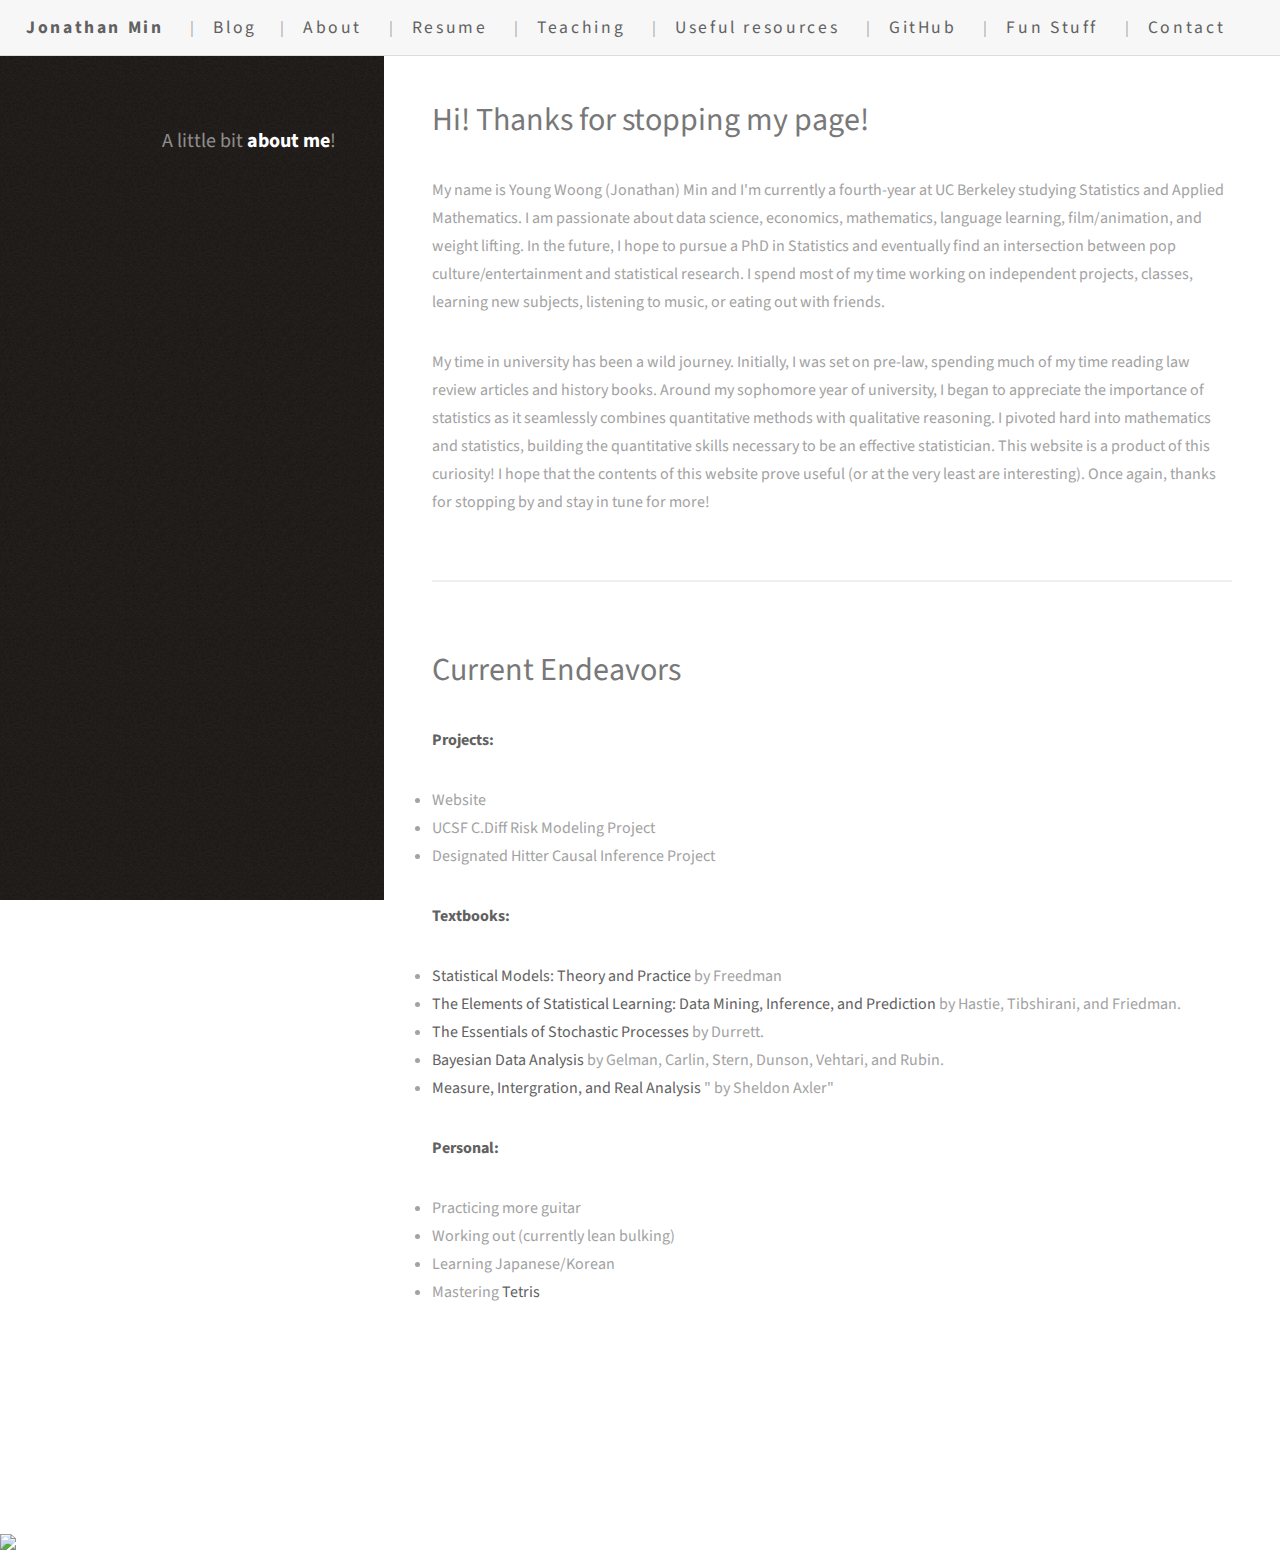
==== about.html @ 9472b194 "Update about.html" ====
<!DOCTYPE HTML>
<!--
	Strata by HTML5 UP
	html5up.net | @ajlkn
	Free for personal and commercial use under the CCA 3.0 license (html5up.net/license)
-->
<html><head>
		<title>About Me</title>
		<meta charset="utf-8">
		<meta name="viewport" content="width=device-width, initial-scale=1, user-scalable=no">
		<link rel="stylesheet" href="assets/css/main.css">
	</head>
	<body class="" data-new-gr-c-s-check-loaded="14.1094.0" data-gr-ext-installed="">

		<!-- Header -->
			<header id="header" style="">
				<div class="inner">
					<a href="https://jmin111301.github.io/" class="image avatar"><img src="images/picture.jpg" alt=""></a>
					<h1>A little bit<strong><a href="https://www.linkedin.com/in/jonathan-min/"> about me</a></strong>!</h1>
				</div>
			</header>

		<!-- Main -->
			<div id="main">

				<!-- One -->
					

				<header id="navigation">
    
        
    

    <nav class="links">
        <ul>
            
                
<li>
                    <a href="https://jmin111301.github.io/">
                        <strong>Jonathan Min</strong>
                    </a>
                </li><li>
                    <a href="/blog.html">Blog</a>
                </li>
            
                
            
                <li>
                    <a href="/about.html">
                        About
                    </a>
                </li>
            
                <li>
                    <a href="assets/Resume.pdf">
                             Resume
                    </a>
                </li>
            
                <li>
                    <a href="/teaching.html">
                        Teaching
                    </a>
                </li>
            
                
            
                <li>
                    <a href="/resources.html">
                        Useful resources
                    </a>
                </li>
            
                <li>
                    <a href="https://github.com/jmin111301">
                        GitHub
                    </a>
                </li>
<li>
                    <a href="/fun.html">
                        Fun Stuff
                    </a>
                </li>
            
                <li>
                    <a href="/contact.html">
                        Contact
                    </a>
                </li>
            
        </ul>
    </nav>
    
</header>
<section id="one">
						<header class="major">
							<h2>Hi! Thanks for stopping my page!
</h2>
						</header>
						

<p>My name is Young Woong (Jonathan) Min and I'm currently a fourth-year at UC Berkeley studying Statistics and Applied Mathematics. I am passionate about data science, economics,
 mathematics, language learning, film/animation, and weight lifting. In the future, I hope to pursue a PhD in Statistics and eventually find an intersection between pop culture/entertainment and statistical research. I spend most of my time working on independent projects, classes, learning new subjects, listening to music, or eating out with friends.</p><p>My time in university has been a wild journey. Initially, I was set on pre-law, spending much of my time reading law review articles and history books. Around my sophomore year of university, I began to appreciate the importance of statistics as it seamlessly combines quantitative methods with qualitative reasoning. I pivoted hard into mathematics and statistics, building the quantitative skills necessary to be an effective statistician. This website is a product of this curiosity! I hope that the contents of this website prove useful (or at the very least are interesting). Once again, thanks for stopping by and stay in tune for more!</p>
						


					</section>


					

				
					

				
				

			<section id="two">
						<header class="major">
							<h2>Current Endeavors
</h2>
						</header>
						

<p><strong>Projects:</strong></p><li>Website</li>
<li>UCSF C.Diff Risk Modeling Project</li>
<li>Designated Hitter Causal Inference Project</li>

<p></p>

<p></p>

						


					<p><strong>Textbooks:</strong>
</p><li><a href="https://www.amazon.com/Statistical-Models-Practice-David-Freedman/dp/0521743850">Statistical Models: Theory and Practice</a> by Freedman</li><li><a href="https://www.amazon.com/Elements-Statistical-Learning-Prediction-Statistics/dp/0387848576/ref=sr_1_1?crid=2HDVPHZSC4AVC&amp;keywords=elements+of+statistical+learning&amp;qid=1651897131&amp;s=books&amp;sprefix=elements+of+statistical+learnin%2Cstripbooks%2C122&amp;sr=1-1">The Elements of Statistical Learning: Data Mining, Inference, and Prediction</a> by Hastie, Tibshirani, and Friedman.</li><li><a href="https://www.amazon.com/Essentials-Stochastic-Processes-Springer-Statistics/dp/331945613X/ref=sr_1_1?crid=3B8TUM14LI7RO&amp;keywords=durrett+stochastic&amp;qid=1652243275&amp;sprefix=durrett+stochastic%2Caps%2C164&amp;sr=8-1">The Essentials of Stochastic Processes</a> by Durrett.</li><li><a href="http://www.stat.columbia.edu/~gelman/book/">Bayesian Data Analysis</a> by Gelman, Carlin, Stern, Dunson, Vehtari, and Rubin.</li><li><a href="https://measure.axler.net/">Measure, Intergration, and Real Analysis</a> " by Sheldon Axler"</li><p></p><p><strong>Personal:</strong>
</p><li>Practicing more guitar</li>
<li>Working out (currently lean bulking)</li>
<li>Learning Japanese/Korean</li><li>Mastering <a href="https://harddrop.com/wiki/Tetris_Wiki">Tetris</a></li><p></p></section></div><footer id="footer">
				<div class="inner">
					<ul class="icons">
						<li><a href="https://github.com/jmin111301" class="icon brands fa-github"><span class="label">Github</span></a></li>
					</ul>
					<ul class="copyright">
						<li>© Jonathan Min</li><li>Design: <a href="http://html5up.net">HTML5 UP</a></li>
					</ul>
				</div>
			</footer>

		<!-- Footer -->
			

		<!-- Scripts -->
			<script src="assets/js/jquery.min.js"></script>
			<script src="assets/js/jquery.poptrox.min.js"></script>
			<script src="assets/js/browser.min.js"></script>
			<script src="assets/js/breakpoints.min.js"></script>
			<script src="assets/js/util.js"></script>
			<script src="assets/js/main.js"></script>


<div class="root_htconlqmdk"></div>
<div class="poptrox-overlay" style="position: fixed; left: 0px; top: 0px; z-index: 1000; width: 100%; height: 100%; text-align: center; cursor: pointer; display: none;"><div style="display:inline-block;height:100%;vertical-align:middle;"></div><div style="position:absolute;left:0;top:0;width:100%;height:100%;background:#2c2c2c;opacity:0.85;filter:alpha(opacity=85);"></div><div class="poptrox-popup" style="display: none; vertical-align: middle; position: relative; z-index: 1; cursor: auto; min-width: 200px; min-height: 100px;"><div class="loader" style="display: none;"></div><div class="pic" style="display: none;"></div><div class="caption" style="display: none;"></div><span class="closer" style="cursor: pointer; display: none;"></span><div class="nav-previous" style="display: none;"></div><div class="nav-next" style="display: none;"></div></div></div><div class="root_htconlqmdk"></div><grammarly-desktop-integration data-grammarly-shadow-root="true"></grammarly-desktop-integration>
<div class="poptrox-overlay" style="position: fixed; left: 0px; top: 0px; z-index: 1000; width: 100%; height: 100%; text-align: center; cursor: pointer; display: none;"><div style="display:inline-block;height:100%;vertical-align:middle;"></div><div style="position:absolute;left:0;top:0;width:100%;height:100%;background:#2c2c2c;opacity:0.85;filter:alpha(opacity=85);"></div><div class="poptrox-popup" style="display: none; vertical-align: middle; position: relative; z-index: 1; cursor: auto; min-width: 200px; min-height: 100px;"><div class="loader" style="display: none;"></div><div class="pic" style="display: none;"></div><div class="caption" style="display: none;"></div><span class="closer" style="cursor: pointer; display: none;"></span><div class="nav-previous" style="display: none;"></div><div class="nav-next" style="display: none;"></div></div></div><div class="root_htconlqmdk"></div>
<div id="dict" class="card-panel grey lighten-4"><div id="dict-inner"></div><img id="toktogi-lock" class="toktogi-icon" src="chrome-extension://domfinmkohodhgghgedfdcmonefafolm/images/unlock.png"></div><div class="poptrox-overlay" style="position: fixed; left: 0px; top: 0px; z-index: 1000; width: 100%; height: 100%; text-align: center; cursor: pointer; display: none;"><div style="display:inline-block;height:100%;vertical-align:middle;"></div><div style="position:absolute;left:0;top:0;width:100%;height:100%;background:#2c2c2c;opacity:0.85;filter:alpha(opacity=85);"></div><div class="poptrox-popup" style="display: none; vertical-align: middle; position: relative; z-index: 1; cursor: auto; min-width: 200px; min-height: 100px;"><div class="loader" style="display: none;"></div><div class="pic" style="display: none;"></div><div class="caption" style="display: none;"></div><span class="closer" style="cursor: pointer; display: none;"></span><div class="nav-previous" style="display: none;"></div><div class="nav-next" style="display: none;"></div></div></div></body><div class="root_htconlqmdk"></div></html>
---- assets/css/main.css ----
@import url("fontawesome-all.min.css");
@import url("https://fonts.googleapis.com/css?family=Source+Sans+Pro:400,400italic");

/*
	Strata by HTML5 UP
	html5up.net | @ajlkn
	Free for personal and commercial use under the CCA 3.0 license (html5up.net/license)
*/

html, body, div, span, applet, object,
iframe, h1, h2, h3, h4, h5, h6, p, blockquote,
pre, a, abbr, acronym, address, big, cite,
code, del, dfn, em, img, ins, kbd, q, s, samp,
small, strike, strong, sub, sup, tt, var, b,
u, i, center, dl, dt, dd, ol, ul, li, fieldset,
form, label, legend, table, caption, tbody,
tfoot, thead, tr, th, td, article, aside,
canvas, details, embed, figure, figcaption,
footer, header, hgroup, menu, nav, output, ruby,
section, summary, time, mark, audio, video {
	margin: 0;
	padding: 0;
	border: 0;
	font-size: 100%;
	font: inherit;
	vertical-align: baseline;}

article, aside, details, figcaption, figure,
footer, header, hgroup, menu, nav, section {
	display: block;}

body {
	line-height: 1;
}

ol, ul {
	list-style: none;
}

blockquote, q {
	quotes: none;
}

	blockquote:before, blockquote:after, q:before, q:after {
		content: '';
		content: none;
	}

table {
	border-collapse: collapse;
	border-spacing: 0;
}

body {
	-webkit-text-size-adjust: none;
}

mark {
	background-color: transparent;
	color: inherit;
}

input::-moz-focus-inner {
	border: 0;
	padding: 0;
}

input, select, textarea {
	-moz-appearance: none;
	-webkit-appearance: none;
	-ms-appearance: none;
	appearance: none;
}
/* Navigation */

	#navigation {
	    display: flex;
	    
	    background-color: #f7f7f7;
	    border-bottom: solid 1px rgba(160,160,160,.3);
	    height: 3.5em;
	    line-height: 3.5em;
	    position: fixed;
	    top: 0;
		left: 0;overflow: hidden;
	    width: 100%;
	    z-index: 10000;
		font-size: 1em;
	justify-content: space-between;}
	#navigation h2 a{
		display: flex;
	    justify-content: space-between;
	    background-color: #777;
	    border-bottom: solid 1px rgba(160,160,160,.3);
	    height: 3.5em;
		margin: 0;
	    line-height: 3.5em;
	    position: relative;
	    top: 0;
	    width: 100%;
	    z-index: 10000;
		font-size: .75em;
		overflow: hidden;
		
	}
	#navigation .links ul li a {
	    border-bottom: 0;
	    font: inherit;
	    font-size: 1.1em;
	    font-weight: 400;
	    letter-spacing: .15em;
		list-style-type: none;
	}

	#navigation ul{
	    margin: 0;
	    
	}

	#navigation ul li:not(:first-child):before {
	    content: " | ";
	}
/* Basic */
	
	html {
		box-sizing: border-box;
	}

	*, *:before, *:after {
		box-sizing: border-box;
	padding-right: 1em;}

	body {
		background: #fff;
	}

		body.is-preload *, body.is-preload *:before, body.is-preload *:after {
			-moz-animation: none !important;
			-webkit-animation: none !important;
			-ms-animation: none !important;
			animation: none !important;
			-moz-transition: none !important;
			-webkit-transition: none !important;
			-ms-transition: none !important;
			transition: none !important;
		}

	body, input, select, textarea {
		color: #a2a2a2;
		font-family: "Source Sans Pro", Helvetica, sans-serif;
		font-size: 16pt;
		font-weight: 400;
		line-height: 1.75em;
	}

	a {
		-moz-transition: color 0.2s ease-in-out, border-color 0.2s ease-in-out;
		-webkit-transition: color 0.2s ease-in-out, border-color 0.2s ease-in-out;
		-ms-transition: color 0.2s ease-in-out, border-color 0.2s ease-in-out;
		transition: color 0.2s ease-in-out, border-color 0.2s ease-in-out;
		border-bottom: 0;
		color: #616161;
		text-decoration: none;
	}

		a:hover {
			border-bottom-color: transparent;
			color: #8ec9ee !important;
			text-decoration: none;
		}

	strong, b {
		color: #616161;
		font-weight: 400;
	font-weight: bold;}

	em, i {
		font-style: italic;
	}

	p {
		margin: 0 0 2em 0;
	}

	h1, h2, h3, h4, h5, h6 {
		color: #787878;
		font-weight: 400;
		line-height: 1em;
		margin: 0 0 1em 0;
	}

		h1 a, h2 a, h3 a, h4 a, h5 a, h6 a {
			color: inherit;
			text-decoration: none;
		}

	h1 {
		font-size: 2em;
		line-height: 1.5em;
	}

	h2 {
		font-size: 1.5em;
		line-height: 1.5em;
	}

	h3 {
		font-size: 1.25em;
		line-height: 1.5em;
	}

	h4 {
		font-size: 1.1em;
		line-height: 1.5em;
	}

	h5 {
		font-size: 0.9em;
		line-height: 1.5em;
	}

	h6 {
		font-size: 0.7em;
		line-height: 1.5em;
	}

	sub {
		font-size: 0.8em;
		position: relative;
		top: 0.5em;
	}

	sup {
		font-size: 0.8em;
		position: relative;
		top: -0.5em;
	}

	hr {
		border: 0;
		border-bottom: solid 2px #efefef;
		margin: 2em 0;
	}

		hr.major {
			margin: 3em 0;
		}

	blockquote {
		border-left: solid 6px #efefef;
		font-style: italic;
		margin: 0 0 2em 0;
		padding: 0.5em 0 0.5em 1.5em;
	}

	code {
		background: #f7f7f7;
		border-radius: 0.35em;
		border: solid 2px #efefef;
		font-family: "Courier New", monospace;
		font-size: 0.9em;
		margin: 0 0.25em;
		padding: 0.25em 0.65em;
	}

	pre {
		-webkit-overflow-scrolling: touch;
		font-family: "Courier New", monospace;
		font-size: 0.9em;
		margin: 0 0 2em 0;
	}

		pre code {
			display: block;
			line-height: 1.75em;
			padding: 1em 1.5em;
			overflow-x: auto;
		}

	.align-left {
		text-align: left;
	}

	.align-center {
		text-align: center;
	}

	.align-right {
		text-align: right;
	}

/* Container */

	.container {
		margin: 0 auto;
		max-width: calc(100% - 4em);
		width: 100%;
	}

		.container.xsmall {
			width: 25%;
		}

		.container.small {
			width: 50%;
		}

		.container.medium {
			width: 75%;
		}

		.container.large {
			width: 125%;
		}

		.container.xlarge {
			width: 150%;
		}

		.container.max {
			width: 100%;
		}

		@media screen and (max-width: 980px) {

			.container {
				width: 100% !important;
				max-width: 100% !important;
			}

		}

		@media screen and (max-width: 480px) {

			.container {
				max-width: calc(100% - 3em);
			}

		}

/* Row */

	.row {
		display: flex;
		flex-wrap: wrap;
		box-sizing: border-box;
		align-items: stretch;
	}

		.row > * {
			box-sizing: border-box;
		}

		.row.gtr-uniform > * > :last-child {
			margin-bottom: 0;
		}

		.row.aln-left {
			justify-content: flex-start;
		}

		.row.aln-center {
			justify-content: center;
		}

		.row.aln-right {
			justify-content: flex-end;
		}

		.row.aln-top {
			align-items: flex-start;
		}

		.row.aln-middle {
			align-items: center;
		}

		.row.aln-bottom {
			align-items: flex-end;
		}

		.row > .imp {
			order: -1;
		}

		.row > .col-1 {
			width: 8.33333%;
		}

		.row > .off-1 {
			margin-left: 8.33333%;
		}

		.row > .col-2 {
			width: 16.66667%;
		}

		.row > .off-2 {
			margin-left: 16.66667%;
		}

		.row > .col-3 {
			width: 25%;
		}

		.row > .off-3 {
			margin-left: 25%;
		}

		.row > .col-4 {
			width: 33.33333%;
		}

		.row > .off-4 {
			margin-left: 33.33333%;
		}

		.row > .col-5 {
			width: 41.66667%;
		}

		.row > .off-5 {
			margin-left: 41.66667%;
		}

		.row > .col-6 {
			width: 50%;
		}

		.row > .off-6 {
			margin-left: 50%;
		}

		.row > .col-7 {
			width: 58.33333%;
		}

		.row > .off-7 {
			margin-left: 58.33333%;
		}

		.row > .col-8 {
			width: 66.66667%;
		}

		.row > .off-8 {
			margin-left: 66.66667%;
		}

		.row > .col-9 {
			width: 75%;
		}

		.row > .off-9 {
			margin-left: 75%;
		}

		.row > .col-10 {
			width: 83.33333%;
		}

		.row > .off-10 {
			margin-left: 83.33333%;
		}

		.row > .col-11 {
			width: 91.66667%;
		}

		.row > .off-11 {
			margin-left: 91.66667%;
		}

		.row > .col-12 {
			width: 100%;
		}

		.row > .off-12 {
			margin-left: 100%;
		}

		.row.gtr-0 {
			margin-top: 0;
			margin-left: 0em;
		}

			.row.gtr-0 > * {
				padding: 0 0 0 0em;
			}

			.row.gtr-0.gtr-uniform {
				margin-top: 0em;
			}

				.row.gtr-0.gtr-uniform > * {
					padding-top: 0em;
				}

		.row.gtr-25 {
			margin-top: 0;
			margin-left: -0.625em;
		}

			.row.gtr-25 > * {
				padding: 0 0 0 0.625em;
			}

			.row.gtr-25.gtr-uniform {
				margin-top: -0.625em;
			}

				.row.gtr-25.gtr-uniform > * {
					padding-top: 0.625em;
				}

		.row.gtr-50 {
			margin-top: 0;
			margin-left: -1.25em;
		}

			.row.gtr-50 > * {
				padding: 0 0 0 1.25em;
			}

			.row.gtr-50.gtr-uniform {
				margin-top: -1.25em;
			}

				.row.gtr-50.gtr-uniform > * {
					padding-top: 1.25em;
				}

		.row {
			margin-top: 0;
			margin-left: -2.5em;
		}

			.row > * {
				padding: 0 0 0 2.5em;
			}

			.row.gtr-uniform {
				margin-top: -2.5em;
			}

				.row.gtr-uniform > * {
					padding-top: 2.5em;
				}

		.row.gtr-150 {
			margin-top: 0;
			margin-left: -3.75em;
		}

			.row.gtr-150 > * {
				padding: 0 0 0 3.75em;
			}

			.row.gtr-150.gtr-uniform {
				margin-top: -3.75em;
			}

				.row.gtr-150.gtr-uniform > * {
					padding-top: 3.75em;
				}

		.row.gtr-200 {
			margin-top: 0;
			margin-left: -5em;
		}

			.row.gtr-200 > * {
				padding: 0 0 0 5em;
			}

			.row.gtr-200.gtr-uniform {
				margin-top: -5em;
			}

				.row.gtr-200.gtr-uniform > * {
					padding-top: 5em;
				}

		@media screen and (max-width: 1800px) {

			.row {
				display: flex;
				flex-wrap: wrap;
				box-sizing: border-box;
				align-items: stretch;
			}

				.row > * {
					box-sizing: border-box;
				}

				.row.gtr-uniform > * > :last-child {
					margin-bottom: 0;
				}

				.row.aln-left {
					justify-content: flex-start;
				}

				.row.aln-center {
					justify-content: center;
				}

				.row.aln-right {
					justify-content: flex-end;
				}

				.row.aln-top {
					align-items: flex-start;
				}

				.row.aln-middle {
					align-items: center;
				}

				.row.aln-bottom {
					align-items: flex-end;
				}

				.row > .imp-xlarge {
					order: -1;
				}

				.row > .col-1-xlarge {
					width: 8.33333%;
				}

				.row > .off-1-xlarge {
					margin-left: 8.33333%;
				}

				.row > .col-2-xlarge {
					width: 16.66667%;
				}

				.row > .off-2-xlarge {
					margin-left: 16.66667%;
				}

				.row > .col-3-xlarge {
					width: 25%;
				}

				.row > .off-3-xlarge {
					margin-left: 25%;
				}

				.row > .col-4-xlarge {
					width: 33.33333%;
				}

				.row > .off-4-xlarge {
					margin-left: 33.33333%;
				}

				.row > .col-5-xlarge {
					width: 41.66667%;
				}

				.row > .off-5-xlarge {
					margin-left: 41.66667%;
				}

				.row > .col-6-xlarge {
					width: 50%;
				}

				.row > .off-6-xlarge {
					margin-left: 50%;
				}

				.row > .col-7-xlarge {
					width: 58.33333%;
				}

				.row > .off-7-xlarge {
					margin-left: 58.33333%;
				}

				.row > .col-8-xlarge {
					width: 66.66667%;
				}

				.row > .off-8-xlarge {
					margin-left: 66.66667%;
				}

				.row > .col-9-xlarge {
					width: 75%;
				}

				.row > .off-9-xlarge {
					margin-left: 75%;
				}

				.row > .col-10-xlarge {
					width: 83.33333%;
				}

				.row > .off-10-xlarge {
					margin-left: 83.33333%;
				}

				.row > .col-11-xlarge {
					width: 91.66667%;
				}

				.row > .off-11-xlarge {
					margin-left: 91.66667%;
				}

				.row > .col-12-xlarge {
					width: 100%;
				}

				.row > .off-12-xlarge {
					margin-left: 100%;
				}

				.row.gtr-0 {
					margin-top: 0;
					margin-left: 0em;
				}

					.row.gtr-0 > * {
						padding: 0 0 0 0em;
					}

					.row.gtr-0.gtr-uniform {
						margin-top: 0em;
					}

						.row.gtr-0.gtr-uniform > * {
							padding-top: 0em;
						}

				.row.gtr-25 {
					margin-top: 0;
					margin-left: -0.625em;
				}

					.row.gtr-25 > * {
						padding: 0 0 0 0.625em;
					}

					.row.gtr-25.gtr-uniform {
						margin-top: -0.625em;
					}

						.row.gtr-25.gtr-uniform > * {
							padding-top: 0.625em;
						}

				.row.gtr-50 {
					margin-top: 0;
					margin-left: -1.25em;
				}

					.row.gtr-50 > * {
						padding: 0 0 0 1.25em;
					}

					.row.gtr-50.gtr-uniform {
						margin-top: -1.25em;
					}

						.row.gtr-50.gtr-uniform > * {
							padding-top: 1.25em;
						}

				.row {
					margin-top: 0;
					margin-left: -2.5em;
				}

					.row > * {
						padding: 0 0 0 2.5em;
					}

					.row.gtr-uniform {
						margin-top: -2.5em;
					}

						.row.gtr-uniform > * {
							padding-top: 2.5em;
						}

				.row.gtr-150 {
					margin-top: 0;
					margin-left: -3.75em;
				}

					.row.gtr-150 > * {
						padding: 0 0 0 3.75em;
					}

					.row.gtr-150.gtr-uniform {
						margin-top: -3.75em;
					}

						.row.gtr-150.gtr-uniform > * {
							padding-top: 3.75em;
						}

				.row.gtr-200 {
					margin-top: 0;
					margin-left: -5em;
				}

					.row.gtr-200 > * {
						padding: 0 0 0 5em;
					}

					.row.gtr-200.gtr-uniform {
						margin-top: -5em;
					}

						.row.gtr-200.gtr-uniform > * {
							padding-top: 5em;
						}

		}

		@media screen and (max-width: 1280px) {

			.row {
				display: flex;
				flex-wrap: wrap;
				box-sizing: border-box;
				align-items: stretch;
			}

				.row > * {
					box-sizing: border-box;
				}

				.row.gtr-uniform > * > :last-child {
					margin-bottom: 0;
				}

				.row.aln-left {
					justify-content: flex-start;
				}

				.row.aln-center {
					justify-content: center;
				}

				.row.aln-right {
					justify-content: flex-end;
				}

				.row.aln-top {
					align-items: flex-start;
				}

				.row.aln-middle {
					align-items: center;
				}

				.row.aln-bottom {
					align-items: flex-end;
				}

				.row > .imp-large {
					order: -1;
				}

				.row > .col-1-large {
					width: 8.33333%;
				}

				.row > .off-1-large {
					margin-left: 8.33333%;
				}

				.row > .col-2-large {
					width: 16.66667%;
				}

				.row > .off-2-large {
					margin-left: 16.66667%;
				}

				.row > .col-3-large {
					width: 25%;
				}

				.row > .off-3-large {
					margin-left: 25%;
				}

				.row > .col-4-large {
					width: 33.33333%;
				}

				.row > .off-4-large {
					margin-left: 33.33333%;
				}

				.row > .col-5-large {
					width: 41.66667%;
				}

				.row > .off-5-large {
					margin-left: 41.66667%;
				}

				.row > .col-6-large {
					width: 50%;
				}

				.row > .off-6-large {
					margin-left: 50%;
				}

				.row > .col-7-large {
					width: 58.33333%;
				}

				.row > .off-7-large {
					margin-left: 58.33333%;
				}

				.row > .col-8-large {
					width: 66.66667%;
				}

				.row > .off-8-large {
					margin-left: 66.66667%;
				}

				.row > .col-9-large {
					width: 75%;
				}

				.row > .off-9-large {
					margin-left: 75%;
				}

				.row > .col-10-large {
					width: 83.33333%;
				}

				.row > .off-10-large {
					margin-left: 83.33333%;
				}

				.row > .col-11-large {
					width: 91.66667%;
				}

				.row > .off-11-large {
					margin-left: 91.66667%;
				}

				.row > .col-12-large {
					width: 100%;
				}

				.row > .off-12-large {
					margin-left: 100%;
				}

				.row.gtr-0 {
					margin-top: 0;
					margin-left: 0em;
				}

					.row.gtr-0 > * {
						padding: 0 0 0 0em;
					}

					.row.gtr-0.gtr-uniform {
						margin-top: 0em;
					}

						.row.gtr-0.gtr-uniform > * {
							padding-top: 0em;
						}

				.row.gtr-25 {
					margin-top: 0;
					margin-left: -0.5em;
				}

					.row.gtr-25 > * {
						padding: 0 0 0 0.5em;
					}

					.row.gtr-25.gtr-uniform {
						margin-top: -0.5em;
					}

						.row.gtr-25.gtr-uniform > * {
							padding-top: 0.5em;
						}

				.row.gtr-50 {
					margin-top: 0;
					margin-left: -1em;
				}

					.row.gtr-50 > * {
						padding: 0 0 0 1em;
					}

					.row.gtr-50.gtr-uniform {
						margin-top: -1em;
					}

						.row.gtr-50.gtr-uniform > * {
							padding-top: 1em;
						}

				.row {
					margin-top: 0;
					margin-left: -2em;
				}

					.row > * {
						padding: 0 0 0 2em;
					}

					.row.gtr-uniform {
						margin-top: -2em;
					}

						.row.gtr-uniform > * {
							padding-top: 2em;
						}

				.row.gtr-150 {
					margin-top: 0;
					margin-left: -3em;
				}

					.row.gtr-150 > * {
						padding: 0 0 0 3em;
					}

					.row.gtr-150.gtr-uniform {
						margin-top: -3em;
					}

						.row.gtr-150.gtr-uniform > * {
							padding-top: 3em;
						}

				.row.gtr-200 {
					margin-top: 0;
					margin-left: -4em;
				}

					.row.gtr-200 > * {
						padding: 0 0 0 4em;
					}

					.row.gtr-200.gtr-uniform {
						margin-top: -4em;
					}

						.row.gtr-200.gtr-uniform > * {
							padding-top: 4em;
						}

		}

		@media screen and (max-width: 980px) {

			.row {
				display: flex;
				flex-wrap: wrap;
				box-sizing: border-box;
				align-items: stretch;
			}

				.row > * {
					box-sizing: border-box;
				}

				.row.gtr-uniform > * > :last-child {
					margin-bottom: 0;
				}

				.row.aln-left {
					justify-content: flex-start;
				}

				.row.aln-center {
					justify-content: center;
				}

				.row.aln-right {
					justify-content: flex-end;
				}

				.row.aln-top {
					align-items: flex-start;
				}

				.row.aln-middle {
					align-items: center;
				}

				.row.aln-bottom {
					align-items: flex-end;
				}

				.row > .imp-medium {
					order: -1;
				}

				.row > .col-1-medium {
					width: 8.33333%;
				}

				.row > .off-1-medium {
					margin-left: 8.33333%;
				}

				.row > .col-2-medium {
					width: 16.66667%;
				}

				.row > .off-2-medium {
					margin-left: 16.66667%;
				}

				.row > .col-3-medium {
					width: 25%;
				}

				.row > .off-3-medium {
					margin-left: 25%;
				}

				.row > .col-4-medium {
					width: 33.33333%;
				}

				.row > .off-4-medium {
					margin-left: 33.33333%;
				}

				.row > .col-5-medium {
					width: 41.66667%;
				}

				.row > .off-5-medium {
					margin-left: 41.66667%;
				}

				.row > .col-6-medium {
					width: 50%;
				}

				.row > .off-6-medium {
					margin-left: 50%;
				}

				.row > .col-7-medium {
					width: 58.33333%;
				}

				.row > .off-7-medium {
					margin-left: 58.33333%;
				}

				.row > .col-8-medium {
					width: 66.66667%;
				}

				.row > .off-8-medium {
					margin-left: 66.66667%;
				}

				.row > .col-9-medium {
					width: 75%;
				}

				.row > .off-9-medium {
					margin-left: 75%;
				}

				.row > .col-10-medium {
					width: 83.33333%;
				}

				.row > .off-10-medium {
					margin-left: 83.33333%;
				}

				.row > .col-11-medium {
					width: 91.66667%;
				}

				.row > .off-11-medium {
					margin-left: 91.66667%;
				}

				.row > .col-12-medium {
					width: 100%;
				}

				.row > .off-12-medium {
					margin-left: 100%;
				}

				.row.gtr-0 {
					margin-top: 0;
					margin-left: 0em;
				}

					.row.gtr-0 > * {
						padding: 0 0 0 0em;
					}

					.row.gtr-0.gtr-uniform {
						margin-top: 0em;
					}

						.row.gtr-0.gtr-uniform > * {
							padding-top: 0em;
						}

				.row.gtr-25 {
					margin-top: 0;
					margin-left: -0.5em;
				}

					.row.gtr-25 > * {
						padding: 0 0 0 0.5em;
					}

					.row.gtr-25.gtr-uniform {
						margin-top: -0.5em;
					}

						.row.gtr-25.gtr-uniform > * {
							padding-top: 0.5em;
						}

				.row.gtr-50 {
					margin-top: 0;
					margin-left: -1em;
				}

					.row.gtr-50 > * {
						padding: 0 0 0 1em;
					}

					.row.gtr-50.gtr-uniform {
						margin-top: -1em;
					}

						.row.gtr-50.gtr-uniform > * {
							padding-top: 1em;
						}

				.row {
					margin-top: 0;
					margin-left: -2em;
				}

					.row > * {
						padding: 0 0 0 2em;
					}

					.row.gtr-uniform {
						margin-top: -2em;
					}

						.row.gtr-uniform > * {
							padding-top: 2em;
						}

				.row.gtr-150 {
					margin-top: 0;
					margin-left: -3em;
				}

					.row.gtr-150 > * {
						padding: 0 0 0 3em;
					}

					.row.gtr-150.gtr-uniform {
						margin-top: -3em;
					}

						.row.gtr-150.gtr-uniform > * {
							padding-top: 3em;
						}

				.row.gtr-200 {
					margin-top: 0;
					margin-left: -4em;
				}

					.row.gtr-200 > * {
						padding: 0 0 0 4em;
					}

					.row.gtr-200.gtr-uniform {
						margin-top: -4em;
					}

						.row.gtr-200.gtr-uniform > * {
							padding-top: 4em;
						}

		}

		@media screen and (max-width: 736px) {

			.row {
				display: flex;
				flex-wrap: wrap;
				box-sizing: border-box;
				align-items: stretch;
			}

				.row > * {
					box-sizing: border-box;
				}

				.row.gtr-uniform > * > :last-child {
					margin-bottom: 0;
				}

				.row.aln-left {
					justify-content: flex-start;
				}

				.row.aln-center {
					justify-content: center;
				}

				.row.aln-right {
					justify-content: flex-end;
				}

				.row.aln-top {
					align-items: flex-start;
				}

				.row.aln-middle {
					align-items: center;
				}

				.row.aln-bottom {
					align-items: flex-end;
				}

				.row > .imp-small {
					order: -1;
				}

				.row > .col-1-small {
					width: 8.33333%;
				}

				.row > .off-1-small {
					margin-left: 8.33333%;
				}

				.row > .col-2-small {
					width: 16.66667%;
				}

				.row > .off-2-small {
					margin-left: 16.66667%;
				}

				.row > .col-3-small {
					width: 25%;
				}

				.row > .off-3-small {
					margin-left: 25%;
				}

				.row > .col-4-small {
					width: 33.33333%;
				}

				.row > .off-4-small {
					margin-left: 33.33333%;
				}

				.row > .col-5-small {
					width: 41.66667%;
				}

				.row > .off-5-small {
					margin-left: 41.66667%;
				}

				.row > .col-6-small {
					width: 50%;
				}

				.row > .off-6-small {
					margin-left: 50%;
				}

				.row > .col-7-small {
					width: 58.33333%;
				}

				.row > .off-7-small {
					margin-left: 58.33333%;
				}

				.row > .col-8-small {
					width: 66.66667%;
				}

				.row > .off-8-small {
					margin-left: 66.66667%;
				}

				.row > .col-9-small {
					width: 75%;
				}

				.row > .off-9-small {
					margin-left: 75%;
				}

				.row > .col-10-small {
					width: 83.33333%;
				}

				.row > .off-10-small {
					margin-left: 83.33333%;
				}

				.row > .col-11-small {
					width: 91.66667%;
				}

				.row > .off-11-small {
					margin-left: 91.66667%;
				}

				.row > .col-12-small {
					width: 100%;
				}

				.row > .off-12-small {
					margin-left: 100%;
				}

				.row.gtr-0 {
					margin-top: 0;
					margin-left: 0em;
				}

					.row.gtr-0 > * {
						padding: 0 0 0 0em;
					}

					.row.gtr-0.gtr-uniform {
						margin-top: 0em;
					}

						.row.gtr-0.gtr-uniform > * {
							padding-top: 0em;
						}

				.row.gtr-25 {
					margin-top: 0;
					margin-left: -0.375em;
				}

					.row.gtr-25 > * {
						padding: 0 0 0 0.375em;
					}

					.row.gtr-25.gtr-uniform {
						margin-top: -0.375em;
					}

						.row.gtr-25.gtr-uniform > * {
							padding-top: 0.375em;
						}

				.row.gtr-50 {
					margin-top: 0;
					margin-left: -0.75em;
				}

					.row.gtr-50 > * {
						padding: 0 0 0 0.75em;
					}

					.row.gtr-50.gtr-uniform {
						margin-top: -0.75em;
					}

						.row.gtr-50.gtr-uniform > * {
							padding-top: 0.75em;
						}

				.row {
					margin-top: 0;
					margin-left: -1.5em;
				}

					.row > * {
						padding: 0 0 0 1.5em;
					}

					.row.gtr-uniform {
						margin-top: -1.5em;
					}

						.row.gtr-uniform > * {
							padding-top: 1.5em;
						}

				.row.gtr-150 {
					margin-top: 0;
					margin-left: -2.25em;
				}

					.row.gtr-150 > * {
						padding: 0 0 0 2.25em;
					}

					.row.gtr-150.gtr-uniform {
						margin-top: -2.25em;
					}

						.row.gtr-150.gtr-uniform > * {
							padding-top: 2.25em;
						}

				.row.gtr-200 {
					margin-top: 0;
					margin-left: -3em;
				}

					.row.gtr-200 > * {
						padding: 0 0 0 3em;
					}

					.row.gtr-200.gtr-uniform {
						margin-top: -3em;
					}

						.row.gtr-200.gtr-uniform > * {
							padding-top: 3em;
						}

		}

		@media screen and (max-width: 480px) {

			.row {
				display: flex;
				flex-wrap: wrap;
				box-sizing: border-box;
				align-items: stretch;
			}

				.row > * {
					box-sizing: border-box;
				}

				.row.gtr-uniform > * > :last-child {
					margin-bottom: 0;
				}

				.row.aln-left {
					justify-content: flex-start;
				}

				.row.aln-center {
					justify-content: center;
				}

				.row.aln-right {
					justify-content: flex-end;
				}

				.row.aln-top {
					align-items: flex-start;
				}

				.row.aln-middle {
					align-items: center;
				}

				.row.aln-bottom {
					align-items: flex-end;
				}

				.row > .imp-xsmall {
					order: -1;
				}

				.row > .col-1-xsmall {
					width: 8.33333%;
				}

				.row > .off-1-xsmall {
					margin-left: 8.33333%;
				}

				.row > .col-2-xsmall {
					width: 16.66667%;
				}

				.row > .off-2-xsmall {
					margin-left: 16.66667%;
				}

				.row > .col-3-xsmall {
					width: 25%;
				}

				.row > .off-3-xsmall {
					margin-left: 25%;
				}

				.row > .col-4-xsmall {
					width: 33.33333%;
				}

				.row > .off-4-xsmall {
					margin-left: 33.33333%;
				}

				.row > .col-5-xsmall {
					width: 41.66667%;
				}

				.row > .off-5-xsmall {
					margin-left: 41.66667%;
				}

				.row > .col-6-xsmall {
					width: 50%;
				}

				.row > .off-6-xsmall {
					margin-left: 50%;
				}

				.row > .col-7-xsmall {
					width: 58.33333%;
				}

				.row > .off-7-xsmall {
					margin-left: 58.33333%;
				}

				.row > .col-8-xsmall {
					width: 66.66667%;
				}

				.row > .off-8-xsmall {
					margin-left: 66.66667%;
				}

				.row > .col-9-xsmall {
					width: 75%;
				}

				.row > .off-9-xsmall {
					margin-left: 75%;
				}

				.row > .col-10-xsmall {
					width: 83.33333%;
				}

				.row > .off-10-xsmall {
					margin-left: 83.33333%;
				}

				.row > .col-11-xsmall {
					width: 91.66667%;
				}

				.row > .off-11-xsmall {
					margin-left: 91.66667%;
				}

				.row > .col-12-xsmall {
					width: 100%;
				}

				.row > .off-12-xsmall {
					margin-left: 100%;
				}

				.row.gtr-0 {
					margin-top: 0;
					margin-left: 0em;
				}

					.row.gtr-0 > * {
						padding: 0 0 0 0em;
					}

					.row.gtr-0.gtr-uniform {
						margin-top: 0em;
					}

						.row.gtr-0.gtr-uniform > * {
							padding-top: 0em;
						}

				.row.gtr-25 {
					margin-top: 0;
					margin-left: -0.375em;
				}

					.row.gtr-25 > * {
						padding: 0 0 0 0.375em;
					}

					.row.gtr-25.gtr-uniform {
						margin-top: -0.375em;
					}

						.row.gtr-25.gtr-uniform > * {
							padding-top: 0.375em;
						}

				.row.gtr-50 {
					margin-top: 0;
					margin-left: -0.75em;
				}

					.row.gtr-50 > * {
						padding: 0 0 0 0.75em;
					}

					.row.gtr-50.gtr-uniform {
						margin-top: -0.75em;
					}

						.row.gtr-50.gtr-uniform > * {
							padding-top: 0.75em;
						}

				.row {
					margin-top: 0;
					margin-left: -1.5em;
				}

					.row > * {
						padding: 0 0 0 1.5em;
					}

					.row.gtr-uniform {
						margin-top: -1.5em;
					}

						.row.gtr-uniform > * {
							padding-top: 1.5em;
						}

				.row.gtr-150 {
					margin-top: 0;
					margin-left: -2.25em;
				}

					.row.gtr-150 > * {
						padding: 0 0 0 2.25em;
					}

					.row.gtr-150.gtr-uniform {
						margin-top: -2.25em;
					}

						.row.gtr-150.gtr-uniform > * {
							padding-top: 2.25em;
						}

				.row.gtr-200 {
					margin-top: 0;
					margin-left: -3em;
				}

					.row.gtr-200 > * {
						padding: 0 0 0 3em;
					}

					.row.gtr-200.gtr-uniform {
						margin-top: -3em;
					}

						.row.gtr-200.gtr-uniform > * {
							padding-top: 3em;
						}

		}

/* Section/Article */

	section.special, article.special {
		text-align: center;
	}

	header p {
		color: #b2b2b2;
		position: relative;
		margin: 0 0 1.5em 0;
	}

	header h2 + p {
		font-size: 1.25em;
		margin-top: -1em;
		line-height: 1.5em;
	}

	header h3 + p {
		font-size: 1.1em;
		margin-top: -0.8em;
		line-height: 1.5em;
	}

	header h4 + p,
	header h5 + p,
	header h6 + p {
		font-size: 0.9em;
		margin-top: -0.6em;
		line-height: 1.5em;
	}

	header.major h2 {
		font-size: 2em;
	}

/* Form */

	form {
		margin: 0 0 2em 0;
	}

	label {
		color: #787878;
		display: block;
		font-size: 0.9em;
		font-weight: 400;
		margin: 0 0 1em 0;
	}

	input[type="text"],
	input[type="password"],
	input[type="email"],
	select,
	textarea {
		-moz-appearance: none;
		-webkit-appearance: none;
		-ms-appearance: none;
		appearance: none;
		background: #f7f7f7;
		border-radius: 0.35em;
		border: solid 2px transparent;
		color: inherit;
		display: block;
		outline: 0;
		padding: 0 0.75em;
		text-decoration: none;
		width: 100%;
	}

		input[type="text"]:invalid,
		input[type="password"]:invalid,
		input[type="email"]:invalid,
		select:invalid,
		textarea:invalid {
			box-shadow: none;
		}

		input[type="text"]:focus,
		input[type="password"]:focus,
		input[type="email"]:focus,
		select:focus,
		textarea:focus {
			border-color: #49bf9d;
		}

	select {
		background-image: url("data:image/svg+xml;charset=utf8,%3Csvg xmlns='http://www.w3.org/2000/svg' width='40' height='40' preserveAspectRatio='none' viewBox='0 0 40 40'%3E%3Cpath d='M9.4,12.3l10.4,10.4l10.4-10.4c0.2-0.2,0.5-0.4,0.9-0.4c0.3,0,0.6,0.1,0.9,0.4l3.3,3.3c0.2,0.2,0.4,0.5,0.4,0.9 c0,0.4-0.1,0.6-0.4,0.9L20.7,31.9c-0.2,0.2-0.5,0.4-0.9,0.4c-0.3,0-0.6-0.1-0.9-0.4L4.3,17.3c-0.2-0.2-0.4-0.5-0.4-0.9 c0-0.4,0.1-0.6,0.4-0.9l3.3-3.3c0.2-0.2,0.5-0.4,0.9-0.4S9.1,12.1,9.4,12.3z' fill='%23dfdfdf' /%3E%3C/svg%3E");
		background-size: 1.25rem;
		background-repeat: no-repeat;
		background-position: calc(100% - 1rem) center;
		height: 2.75em;
		padding-right: 2.75em;
		text-overflow: ellipsis;
	}

		select option {
			color: #787878;
			background: #fff;
		}

		select:focus::-ms-value {
			background-color: transparent;
		}

		select::-ms-expand {
			display: none;
		}

	input[type="text"],
	input[type="password"],
	input[type="email"],
	select {
		height: 2.75em;
	}

	textarea {
		padding: 0.75em;
	}

	input[type="checkbox"],
	input[type="radio"] {
		-moz-appearance: none;
		-webkit-appearance: none;
		-ms-appearance: none;
		appearance: none;
		display: block;
		float: left;
		margin-right: -2em;
		opacity: 0;
		width: 1em;
		z-index: -1;
	}

		input[type="checkbox"] + label,
		input[type="radio"] + label {
			text-decoration: none;
			color: #a2a2a2;
			cursor: pointer;
			display: inline-block;
			font-size: 1em;
			font-weight: 400;
			padding-left: 2.4em;
			padding-right: 0.75em;
			position: relative;
		}

			input[type="checkbox"] + label:before,
			input[type="radio"] + label:before {
				-moz-osx-font-smoothing: grayscale;
				-webkit-font-smoothing: antialiased;
				display: inline-block;
				font-style: normal;
				font-variant: normal;
				text-rendering: auto;
				line-height: 1;
				text-transform: none !important;
				font-family: 'Font Awesome 5 Free';
				font-weight: 900;
			}

			input[type="checkbox"] + label:before,
			input[type="radio"] + label:before {
				background: #f7f7f7;
				border-radius: 0.35em;
				border: solid 2px transparent;
				content: '';
				display: inline-block;
				font-size: 0.8em;
				height: 2.0625em;
				left: 0;
				line-height: 1.85625em;
				position: absolute;
				text-align: center;
				top: 0;
				width: 2.0625em;
			}

		input[type="checkbox"]:checked + label:before,
		input[type="radio"]:checked + label:before {
			background: #787878;
			border-color: #787878;
			color: #fff;
			content: '\f00c';
		}

		input[type="checkbox"]:focus + label:before,
		input[type="radio"]:focus + label:before {
			border-color: #49bf9d;
		}

	input[type="checkbox"] + label:before {
		border-radius: 0.35em;
	}

	input[type="radio"] + label:before {
		border-radius: 100%;
	}

	::-webkit-input-placeholder {
		color: #b2b2b2 !important;
		opacity: 1.0;
	}

	:-moz-placeholder {
		color: #b2b2b2 !important;
		opacity: 1.0;
	}

	::-moz-placeholder {
		color: #b2b2b2 !important;
		opacity: 1.0;
	}

	:-ms-input-placeholder {
		color: #b2b2b2 !important;
		opacity: 1.0;
	}

/* Box */

	.box {
		border-radius: 0.35em;
		border: solid 2px #efefef;
		margin-bottom: 2em;
		padding: 1.5em;
	}

		.box > :last-child,
		.box > :last-child > :last-child,
		.box > :last-child > :last-child > :last-child {
			margin-bottom: 0;
		}

		.box.alt {
			border: 0;
			border-radius: 0;
			padding: 0;
		}

/* Icon */

	.icon {
		text-decoration: none;
		border-bottom: none;
		position: relative;
	}

		.icon:before {
			-moz-osx-font-smoothing: grayscale;
			-webkit-font-smoothing: antialiased;
			display: inline-block;
			font-style: normal;
			font-variant: normal;
			text-rendering: auto;
			line-height: 1;
			text-transform: none !important;
			font-family: 'Font Awesome 5 Free';
			font-weight: 400;
		}

		.icon > .label {
			display: none;
		}

		.icon:before {
			line-height: inherit;
		}

		.icon.solid:before {
			font-weight: 900;
		}

		.icon.brands:before {
			font-family: 'Font Awesome 5 Brands';
		}

/* Image */

	.image {
		border-radius: 0.35em;
		border: 0;
		display: inline-block;
		position: relative;
	}

		.image:before {
			-moz-transition: opacity 0.2s ease-in-out;
			-webkit-transition: opacity 0.2s ease-in-out;
			-ms-transition: opacity 0.2s ease-in-out;
			transition: opacity 0.2s ease-in-out;
			background: url("images/overlay.png");
			border-radius: 0.35em;
			content: '';
			display: block;
			height: 100%;
			left: 0;
			opacity: 0.5;
			position: absolute;
			top: 0;
			width: 100%;
		}

		.image.thumb {
			text-align: center;
		}

			.image.thumb:after {
				-moz-transition: opacity 0.2s ease-in-out;
				-webkit-transition: opacity 0.2s ease-in-out;
				-ms-transition: opacity 0.2s ease-in-out;
				transition: opacity 0.2s ease-in-out;
				border-radius: 0.35em;
				border: solid 3px rgba(255, 255, 255, 0.5);
				color: #fff;
				content: 'View';
				display: inline-block;
				font-size: 0.8em;
				font-weight: 400;
				left: 50%;
				line-height: 2.25em;
				margin: -1.25em 0 0 -3em;
				opacity: 0;
				padding: 0 1.5em;
				position: absolute;
				text-align: center;
				text-decoration: none;
				top: 50%;
				white-space: nowrap;
			}

			.image.thumb:hover:after {
				opacity: 1.0;
			}

			.image.thumb:hover:before {
				background: url("images/overlay.png"), url("images/overlay.png");
				opacity: 1.0;
			}

		.image img {
			border-radius: 0.35em;
			display: block;
		}

		.image.left {
			float: left;
			margin: 0 1.5em 1em 0;
			top: 0.25em;
		}

		.image.right {
			float: right;
			margin: 0 0 1em 1.5em;
			top: 0.25em;
		}

		.image.left, .image.right {
			max-width: 40%;
		}

			.image.left img, .image.right img {
				width: 100%;
			}

		.image.fit {
			display: block;
			margin: 0 0 2em 0;
			width: 100%;
		}

			.image.fit img {
				width: 100%;
			}

		.image.avatar {
			border-radius: 100%;
		}

			.image.avatar:before {
				display: none;
			}

			.image.avatar img {
				border-radius: 100%;
				width: 100%;
			}

/* List */

	ol {
		list-style: decimal;
		margin: 0 0 2em 0;
		padding-left: 1.25em;
	}

		ol li {
			padding-left: 0.25em;
		}
	#navigation ul li{
		display: inline;
		padding: 10px;
	}
	ul {
		
		margin: 0 0 2em 0;
		padding-left: 1em;
	list-style-type: none;}

		ul li {
			padding-left: 0.5em;
		}

		ul.alt {
			list-style: none;
			padding-left: 0;
		}

			ul.alt li {
				border-top: solid 2px #efefef;
				padding: 0.5em 0;
			}

				ul.alt li:first-child {
					border-top: 0;
					padding-top: 0;
				}

	dl {
		margin: 0 0 2em 0;
	}

/* Icons */

	ul.icons {
		cursor: default;
		list-style: none;
		padding-left: 0;
	}

		ul.icons li {
			display: inline-block;
			padding: 0 1em 0 0;
		}

			ul.icons li:last-child {
				padding-right: 0;
			}

			ul.icons li .icon:before {
				font-size: 1.5em;
			}

/* Labeled Icons */

	ul.labeled-icons {
		list-style: none;
		padding: 0;
	}

		ul.labeled-icons li {
			line-height: 1.75em;
			margin: 1.5em 0 0 0;
			padding-left: 2.25em;
			position: relative;
		}

			ul.labeled-icons li:first-child {
				margin-top: 0;
			}

			ul.labeled-icons li a {
				color: inherit;
			}

			ul.labeled-icons li h3 {
				color: #b2b2b2;
				left: 0;
				position: absolute;
				text-align: center;
				top: 0;
				width: 1em;
			}

/* Actions */

	ul.actions {
		display: -moz-flex;
		display: -webkit-flex;
		display: -ms-flex;
		display: flex;
		cursor: default;
		list-style: none;
		margin-left: -1em;
		padding-left: 0;
	}

		ul.actions li {
			padding: 0 0 0 1em;
			vertical-align: middle;
		}

		ul.actions.special {
			-moz-justify-content: center;
			-webkit-justify-content: center;
			-ms-justify-content: center;
			justify-content: center;
			width: 100%;
			margin-left: 0;
		}

			ul.actions.special li:first-child {
				padding-left: 0;
			}

		ul.actions.stacked {
			-moz-flex-direction: column;
			-webkit-flex-direction: column;
			-ms-flex-direction: column;
			flex-direction: column;
			margin-left: 0;
		}

			ul.actions.stacked li {
				padding: 1.3em 0 0 0;
			}

				ul.actions.stacked li:first-child {
					padding-top: 0;
				}

		ul.actions.fit {
			width: calc(100% + 1em);
		}

			ul.actions.fit li {
				-moz-flex-grow: 1;
				-webkit-flex-grow: 1;
				-ms-flex-grow: 1;
				flex-grow: 1;
				-moz-flex-shrink: 1;
				-webkit-flex-shrink: 1;
				-ms-flex-shrink: 1;
				flex-shrink: 1;
				width: 100%;
			}

				ul.actions.fit li > * {
					width: 100%;
				}

			ul.actions.fit.stacked {
				width: 100%;
			}

		@media screen and (max-width: 480px) {

			ul.actions:not(.fixed) {
				-moz-flex-direction: column;
				-webkit-flex-direction: column;
				-ms-flex-direction: column;
				flex-direction: column;
				margin-left: 0;
				width: 100% !important;
			}

				ul.actions:not(.fixed) li {
					-moz-flex-grow: 1;
					-webkit-flex-grow: 1;
					-ms-flex-grow: 1;
					flex-grow: 1;
					-moz-flex-shrink: 1;
					-webkit-flex-shrink: 1;
					-ms-flex-shrink: 1;
					flex-shrink: 1;
					padding: 1em 0 0 0;
					text-align: center;
					width: 100%;
				}

					ul.actions:not(.fixed) li > * {
						width: 100%;
					}

					ul.actions:not(.fixed) li:first-child {
						padding-top: 0;
					}

					ul.actions:not(.fixed) li input[type="submit"],
					ul.actions:not(.fixed) li input[type="reset"],
					ul.actions:not(.fixed) li input[type="button"],
					ul.actions:not(.fixed) li button,
					ul.actions:not(.fixed) li .button {
						width: 100%;
					}

						ul.actions:not(.fixed) li input[type="submit"].icon:before,
						ul.actions:not(.fixed) li input[type="reset"].icon:before,
						ul.actions:not(.fixed) li input[type="button"].icon:before,
						ul.actions:not(.fixed) li button.icon:before,
						ul.actions:not(.fixed) li .button.icon:before {
							margin-left: -0.5em;
						}

		}

/* Table */

	.table-wrapper {
		-webkit-overflow-scrolling: touch;
		overflow-x: auto;
	}

	table {
		margin: 0 0 2em 0;
		width: 100%;
	}

		table tbody tr {
			border: solid 1px #efefef;
			border-left: 0;
			border-right: 0;
		}

			table tbody tr:nth-child(2n + 1) {
				background-color: #f7f7f7;
			}

		table td {
			padding: 0.75em 0.75em;
		}

		table th {
			color: #787878;
			font-size: 0.9em;
			font-weight: 400;
			padding: 0 0.75em 0.75em 0.75em;
			text-align: left;
		}

		table thead {
			border-bottom: solid 2px #efefef;
		}

		table tfoot {
			border-top: solid 2px #efefef;
		}

		table.alt {
			border-collapse: separate;
		}

			table.alt tbody tr td {
				border: solid 2px #efefef;
				border-left-width: 0;
				border-top-width: 0;
			}

				table.alt tbody tr td:first-child {
					border-left-width: 2px;
				}

			table.alt tbody tr:first-child td {
				border-top-width: 2px;
			}

			table.alt thead {
				border-bottom: 0;
			}

			table.alt tfoot {
				border-top: 0;
			}

/* Button */

	input[type="submit"],
	input[type="reset"],
	input[type="button"],
	.button {
		-moz-appearance: none;
		-webkit-appearance: none;
		-ms-appearance: none;
		appearance: none;
		-moz-transition: background-color 0.2s ease-in-out, color 0.2s ease-in-out, border-color 0.2s ease-in-out;
		-webkit-transition: background-color 0.2s ease-in-out, color 0.2s ease-in-out, border-color 0.2s ease-in-out;
		-ms-transition: background-color 0.2s ease-in-out, color 0.2s ease-in-out, border-color 0.2s ease-in-out;
		transition: background-color 0.2s ease-in-out, color 0.2s ease-in-out, border-color 0.2s ease-in-out;
		background-color: transparent;
		border-radius: 0.35em;
		border: solid 3px #efefef;
		color: #787878 !important;
		cursor: pointer;
		display: inline-block;
		font-weight: 400;
		height: 3.15em;
		height: calc(2.75em + 6px);
		line-height: 2.75em;
		min-width: 10em;
		padding: 0 1.5em;
		text-align: center;
		text-decoration: none;
		white-space: nowrap;
	}

		input[type="submit"]:hover,
		input[type="reset"]:hover,
		input[type="button"]:hover,
		.button:hover {
			border-color: #8ec9ee;
			color: #8ec9ee !important;
		}

		input[type="submit"]:active,
		input[type="reset"]:active,
		input[type="button"]:active,
		.button:active {
			background-color: rgba(73, 191, 157, 0.1);
			border-color: #8ec9ee;
			color: #8ec9ee !important;
		}

		input[type="submit"].icon,
		input[type="reset"].icon,
		input[type="button"].icon,
		.button.icon {
			padding-left: 1.35em;
		}

			input[type="submit"].icon:before,
			input[type="reset"].icon:before,
			input[type="button"].icon:before,
			.button.icon:before {
				margin-right: 0.5em;
			}

		input[type="submit"].fit,
		input[type="reset"].fit,
		input[type="button"].fit,
		.button.fit {
			min-width: 0;
			width: 100%;
		}

		input[type="submit"].small,
		input[type="reset"].small,
		input[type="button"].small,
		.button.small {
			font-size: 0.8em;
		}

		input[type="submit"].large,
		input[type="reset"].large,
		input[type="button"].large,
		.button.large {
			font-size: 1.35em;
		}

		input[type="submit"].primary,
		input[type="reset"].primary,
		input[type="button"].primary,
		.button.primary {
			background-color: #49bf9d;
			border-color: #49bf9d;
			color: #ffffff !important;
		}

			input[type="submit"].primary:hover,
			input[type="reset"].primary:hover,
			input[type="button"].primary:hover,
			.button.primary:hover {
				background-color: #8ec9ee;
				border-color: #8ec9ee;
			}

			input[type="submit"].primary:active,
			input[type="reset"].primary:active,
			input[type="button"].primary:active,
			.button.primary:active {
				background-color: #8ec9ee;
				border-color: #8ec9ee;
			}

		input[type="submit"].disabled, input[type="submit"]:disabled,
		input[type="reset"].disabled,
		input[type="reset"]:disabled,
		input[type="button"].disabled,
		input[type="button"]:disabled,
		.button.disabled,
		.button:disabled {
			background-color: #e7e7e7 !important;
			border-color: #e7e7e7 !important;
			color: #b2b2b2 !important;
			cursor: default;
		}

/* Work Item */

	.work-item {
		margin: 0 0 2em 0;
	}

		.work-item .image {
			margin: 0 0 1.5em 0;
		}

		.work-item h3 {
			font-size: 1em;
			margin: 0 0 0.5em 0;
		}

		.work-item p {
			font-size: 0.8em;
			line-height: 1.5em;
			margin: 0;
		}

/* Header */

	#header {
		display: -moz-flex;
		display: -webkit-flex;
		display: -ms-flex;
		display: flex;
		-moz-flex-direction: column;
		-webkit-flex-direction: column;
		-ms-flex-direction: column;
		flex-direction: column;
		-moz-align-items: -moz-flex-end;
		-webkit-align-items: -webkit-flex-end;
		-ms-align-items: -ms-flex-end;
		align-items: flex-end;
		-moz-justify-content: space-between;
		-webkit-justify-content: space-between;
		-ms-justify-content: space-between;
		justify-content: space-between;
		background-color: #1f1815;
		background-attachment: scroll,								scroll;
		background-image: url("images/overlay.png"), url("../../images/bg.jpg");
		background-position: top left,							top left;
		background-repeat: repeat,								no-repeat;
		background-size: auto,								150%;
		color: rgba(255, 255, 255, 0.5);
		height: 100%;
		left: 0;
		padding: 8em 4em;
		position: fixed;
		text-align: right;
		top: 0;
		width: 35%;
	}

		#header > * {
			-moz-flex-shrink: 0;
			-webkit-flex-shrink: 0;
			-ms-flex-shrink: 0;
			flex-shrink: 0;
			width: 100%;
		}

		#header > .inner {
			-moz-flex-grow: 1;
			-webkit-flex-grow: 1;
			-ms-flex-grow: 1;
			flex-grow: 1;
			margin: 0 0 2em 0;
		}

		#header strong, #header b {
			color: #ffffff;
		}

		#header h2, #header h3, #header h4, #header h5, #header h6 {
			color: #ffffff;
		}

		#header h1 {
			color: rgba(255, 255, 255, 0.5);
			font-size: 1.35em;
			line-height: 1.75em;
			margin: 0;
		}

		#header .image.avatar {
			margin: 0 0 1em 0;
			width: 10em;
		}

/* Footer */

	#footer .icons {
		margin: 1em 0 0 0;
	}

		#footer .icons a {
			color: rgba(255, 255, 255, 0.4);
		}

	#footer .copyright {
		color: rgba(255, 255, 255, 0.4);
		font-size: 0.8em;
		list-style: none;
		margin: 1em 0 0 0;
		padding: 0;
	}

		#footer .copyright li {
			border-left: solid 1px rgba(255, 255, 255, 0.25);
			display: inline-block;
			line-height: 1em;
			margin-left: 0.75em;
			padding-left: 0.75em;
		}

			#footer .copyright li:first-child {
				border-left: 0;
				margin-left: 0;
				padding-left: 0;
			}

			#footer .copyright li a {
				color: inherit;
			}

/* Main */

	#main {
		margin-left: 35%;
		max-width: 54em;
		padding: 8em 4em 4em 4em;
		width: calc(100% - 35%);
	}
	
	#main section#one {
		border: none;
		margin: 0em 0 0 0;
		padding: 0 0 0 0;
		}

		#main > section {
			border-top: solid 2px #efefef;
			margin: 4em 0 0 0;
			padding: 4em 0 0 0;
		}

			#main > section:first-child {
				border-top: 0;
				margin-top: 0;
				padding-top: 0;
			}

/* Poptrox */

	@-moz-keyframes spin {
		0% {
			-moz-transform: rotate(0deg);
			-webkit-transform: rotate(0deg);
			-ms-transform: rotate(0deg);
			transform: rotate(0deg);
		}

		100% {
			-moz-transform: rotate(360deg);
			-webkit-transform: rotate(360deg);
			-ms-transform: rotate(360deg);
			transform: rotate(360deg);
		}
	}

	@-webkit-keyframes spin {
		0% {
			-moz-transform: rotate(0deg);
			-webkit-transform: rotate(0deg);
			-ms-transform: rotate(0deg);
			transform: rotate(0deg);
		}

		100% {
			-moz-transform: rotate(360deg);
			-webkit-transform: rotate(360deg);
			-ms-transform: rotate(360deg);
			transform: rotate(360deg);
		}
	}

	@-ms-keyframes spin {
		0% {
			-moz-transform: rotate(0deg);
			-webkit-transform: rotate(0deg);
			-ms-transform: rotate(0deg);
			transform: rotate(0deg);
		}

		100% {
			-moz-transform: rotate(360deg);
			-webkit-transform: rotate(360deg);
			-ms-transform: rotate(360deg);
			transform: rotate(360deg);
		}
	}

	@keyframes spin {
		0% {
			-moz-transform: rotate(0deg);
			-webkit-transform: rotate(0deg);
			-ms-transform: rotate(0deg);
			transform: rotate(0deg);
		}

		100% {
			-moz-transform: rotate(360deg);
			-webkit-transform: rotate(360deg);
			-ms-transform: rotate(360deg);
			transform: rotate(360deg);
		}
	}

	.poptrox-popup {
		-moz-box-sizing: content-box;
		-webkit-box-sizing: content-box;
		-ms-box-sizing: content-box;
		box-sizing: content-box;
		-webkit-tap-highlight-color: rgba(255, 255, 255, 0);
		background: #fff;
		border-radius: 0.35em;
		box-shadow: 0 0.1em 0.15em 0 rgba(0, 0, 0, 0.15);
		overflow: hidden;
		padding-bottom: 3em;
	}

		.poptrox-popup .loader {
			text-decoration: none;
			-moz-animation: spin 1s linear infinite;
			-webkit-animation: spin 1s linear infinite;
			-ms-animation: spin 1s linear infinite;
			animation: spin 1s linear infinite;
			font-size: 1.5em;
			height: 1em;
			left: 50%;
			line-height: 1em;
			margin: -0.5em 0 0 -0.5em;
			position: absolute;
			top: 50%;
			width: 1em;
		}

			.poptrox-popup .loader:before {
				-moz-osx-font-smoothing: grayscale;
				-webkit-font-smoothing: antialiased;
				display: inline-block;
				font-style: normal;
				font-variant: normal;
				text-rendering: auto;
				line-height: 1;
				text-transform: none !important;
				font-family: 'Font Awesome 5 Free';
				font-weight: 900;
			}

			.poptrox-popup .loader:before {
				content: '\f1ce';
			}

		.poptrox-popup .caption {
			background: #fff;
			bottom: 0;
			cursor: default;
			font-size: 0.9em;
			height: 3em;
			left: 0;
			line-height: 2.8em;
			position: absolute;
			text-align: center;
			width: 100%;
			z-index: 1;
		}

		.poptrox-popup .nav-next,
		.poptrox-popup .nav-previous {
			text-decoration: none;
			-moz-transition: opacity 0.2s ease-in-out;
			-webkit-transition: opacity 0.2s ease-in-out;
			-ms-transition: opacity 0.2s ease-in-out;
			transition: opacity 0.2s ease-in-out;
			-webkit-tap-highlight-color: rgba(255, 255, 255, 0);
			background: rgba(0, 0, 0, 0.01);
			cursor: pointer;
			height: 100%;
			opacity: 0;
			position: absolute;
			top: 0;
			width: 50%;
		}

			.poptrox-popup .nav-next:before,
			.poptrox-popup .nav-previous:before {
				-moz-osx-font-smoothing: grayscale;
				-webkit-font-smoothing: antialiased;
				display: inline-block;
				font-style: normal;
				font-variant: normal;
				text-rendering: auto;
				line-height: 1;
				text-transform: none !important;
				font-family: 'Font Awesome 5 Free';
				font-weight: 900;
			}

			.poptrox-popup .nav-next:before,
			.poptrox-popup .nav-previous:before {
				color: #fff;
				font-size: 2.5em;
				height: 1em;
				line-height: 1em;
				margin-top: -0.75em;
				position: absolute;
				text-align: center;
				top: 50%;
				width: 1.5em;
			}

		.poptrox-popup .nav-next {
			right: 0;
		}

			.poptrox-popup .nav-next:before {
				content: '\f105';
				right: 0;
			}

		.poptrox-popup .nav-previous {
			left: 0;
		}

			.poptrox-popup .nav-previous:before {
				content: '\f104';
				left: 0;
			}

		.poptrox-popup .closer {
			text-decoration: none;
			-moz-transition: opacity 0.2s ease-in-out;
			-webkit-transition: opacity 0.2s ease-in-out;
			-ms-transition: opacity 0.2s ease-in-out;
			transition: opacity 0.2s ease-in-out;
			-webkit-tap-highlight-color: rgba(255, 255, 255, 0);
			color: #fff;
			height: 4em;
			line-height: 4em;
			opacity: 0;
			position: absolute;
			right: 0;
			text-align: center;
			top: 0;
			width: 4em;
			z-index: 2;
		}

			.poptrox-popup .closer:before {
				-moz-osx-font-smoothing: grayscale;
				-webkit-font-smoothing: antialiased;
				display: inline-block;
				font-style: normal;
				font-variant: normal;
				text-rendering: auto;
				line-height: 1;
				text-transform: none !important;
				font-family: 'Font Awesome 5 Free';
				font-weight: 900;
			}

			.poptrox-popup .closer:before {
				-moz-box-sizing: content-box;
				-webkit-box-sizing: content-box;
				-ms-box-sizing: content-box;
				box-sizing: content-box;
				border-radius: 100%;
				border: solid 3px rgba(255, 255, 255, 0.5);
				content: '\f00d';
				display: block;
				font-size: 1em;
				height: 1.75em;
				left: 50%;
				line-height: 1.75em;
				margin: -0.875em 0 0 -0.875em;
				position: absolute;
				top: 50%;
				width: 1.75em;
			}

		.poptrox-popup:hover .nav-next,
		.poptrox-popup:hover .nav-previous {
			opacity: 0.5;
		}

			.poptrox-popup:hover .nav-next:hover,
			.poptrox-popup:hover .nav-previous:hover {
				opacity: 1.0;
			}

		.poptrox-popup:hover .closer {
			opacity: 0.5;
		}

			.poptrox-popup:hover .closer:hover {
				opacity: 1.0;
			}

/* Touch */

	body.is-touch .image.thumb:before {
		opacity: 0.5 !important;
	}

	body.is-touch .image.thumb:after {
		display: none !important;
	}

	body.is-touch #header {
		background-attachment: scroll;
		background-size: auto, cover;
	}

	body.is-touch .poptrox-popup .nav-next,
	body.is-touch .poptrox-popup .nav-previous,
	body.is-touch .poptrox-popup .closer {
		opacity: 1.0 !important;
	}

/* XLarge */

	@media screen and (max-width: 1800px) {

		/* Basic */

			body, input, select, textarea {
				font-size: 12pt;
			}

	}

/* Large */

	@media screen and (max-width: 1280px) {

		/* Header */

			#header {
				padding: 6em 3em 3em 3em;
				width: 30%;
				background-color: #1f1815;
				background-attachment: scroll, scroll;
				background-image: url(images/overlay.png), url(../../images/bg.jpg);
			}

				#header h1 {
					font-size: 1.25em;
				}

					#header h1 br {
						display: none;
					}

				#header > .inner {
					margin-bottom: 0;
				}

		/* Footer */

			#footer .copyright li {
				border-left-width: 0;
				display: block;
				line-height: 2.25em;
				margin-left: 0;
				padding-left: 0;
			}

		/* Main */

			#main {
				margin-left: 30%;
				max-width: none;
				padding: 6em 3em 3em 3em;
				width: calc(100% - 30%);
			}

	}

/* Medium */

	@media screen and (max-width: 980px) {

		/* Basic */

			h1 br, h2 br, h3 br, h4 br, h5 br, h6 br {
				display: none;
			}

		/* List */

			ul.icons li .icon {
				font-size: 1.25em;
			}

		/* Header */

			#header {
				background-attachment: scroll;
				background-position: top left, center center;
				background-size: auto,		cover;
				left: auto;
				padding: 6em 4em;
				position: relative;
				text-align: center;
				top: auto;
				width: 100%;
				display: block;
				background-image: url(images/city.jpg);
			}

				#header h1 {
					font-size: 1.75em;
				}

					#header h1 br {
						display: inline;
					}

		/* Footer */

			#footer {
				background-attachment: scroll;
				background-color: #1f1815;
				background-image: url("images/overlay.png"), url("../../images/bg.jpg");
				background-position: top left,						bottom center;
				background-repeat: repeat,							no-repeat;
				background-size: auto,							cover;
				bottom: auto;
				left: auto;
				padding: 4em 4em 6em 4em;
				position: relative;
				text-align: center;
				width: 100%;
			}

				#footer .icons {
					margin: 0 0 1em 0;
				}

				#footer .copyright {
					margin: 0 0 1em 0;
				}

					#footer .copyright li {
						border-left-width: 1px;
						display: inline-block;
						line-height: 1em;
						margin-left: 0.75em;
						padding-left: 0.75em;
					}

		/* Main */

			#main {
				margin: 0;
				padding: 6em 4em;
				width: 100%;
			}

	}

/* Small */

	@media screen and (max-width: 736px) {

		/* Basic */

			h1 {
				font-size: 1.5em;
			}

			h2 {
				font-size: 1.2em;
			}

			h3 {
				font-size: 1em;
			}

		/* Section/Article */

			section.special, article.special {
				text-align: center;
			}

			header.major h2 {
				font-size: 1.35em;
			}

		/* List */

			ul.labeled-icons li {
				padding-left: 2em;
			}

				ul.labeled-icons li h3 {
					line-height: 1.75em;
				}

		/* Header */

			#header {
				padding: 2.25em 1.5em;
			}

				#header h1 {
					font-size: 1.35em;
				}

		/* Footer */

			#footer {
				padding: 2.25em 1.5em;
			}

		/* Main */

			#main {
				padding: 2.25em 1.5em 0.25em 1.5em;
			}

				#main > section {
					margin: 1em 0 0 0;
					padding: 1em 0 0 0;
				}

		/* Poptrox */

			.poptrox-popup {
				border-radius: 0;
			}

				.poptrox-popup .nav-next:before,
				.poptrox-popup .nav-previous:before {
					margin-top: -1em;
				}

	}

/* XSmall */

	@media screen and (max-width: 480px) {

		/* Header */

			#header {
				padding: 4.5em 1.5em;
			}

				#header h1 br {
					display: none;
				}

		/* Footer */

			#footer .copyright li {
				border-left-width: 0;
				display: block;
				line-height: 2.25em;
				margin-left: 0;
				padding-left: 0;
			}

	}
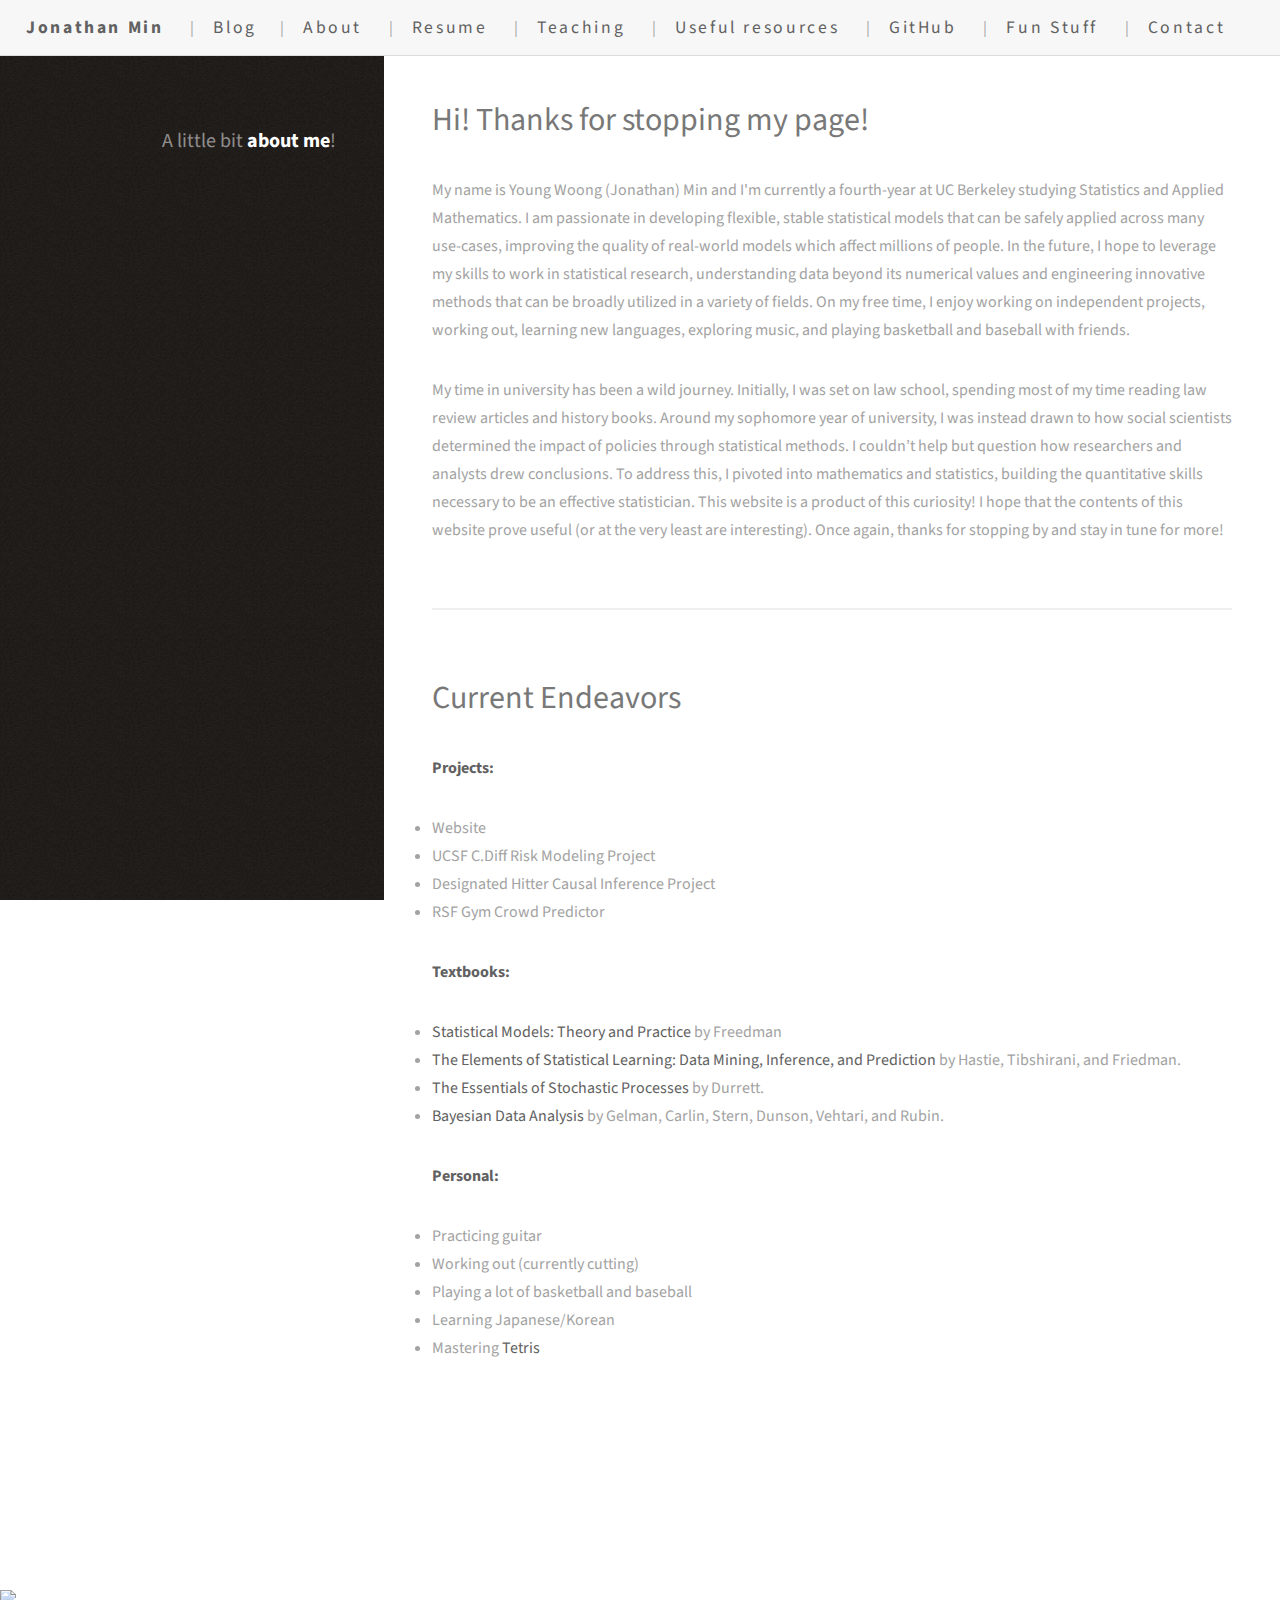
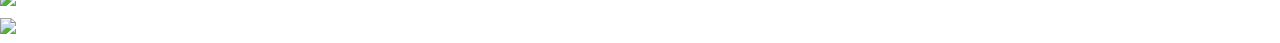
==== commit e6bc31e7: "Update about.html" ====
--- a/about.html
+++ b/about.html
@@ -10,7 +10,7 @@
 		<meta name="viewport" content="width=device-width, initial-scale=1, user-scalable=no">
 		<link rel="stylesheet" href="assets/css/main.css">
 	</head>
-	<body class="" data-new-gr-c-s-check-loaded="14.1094.0" data-gr-ext-installed="">
+<body class="" data-new-gr-c-s-check-loaded="14.1098.0" data-gr-ext-installed="">
 
 		<!-- Header -->
 			<header id="header" style="">
@@ -99,8 +99,9 @@
 						</header>
 						
 
-<p>My name is Young Woong (Jonathan) Min and I'm currently a fourth-year at UC Berkeley studying Statistics and Applied Mathematics. I am passionate about data science, economics,
- mathematics, language learning, film/animation, and weight lifting. In the future, I hope to pursue a PhD in Statistics and eventually find an intersection between pop culture/entertainment and statistical research. I spend most of my time working on independent projects, classes, learning new subjects, listening to music, or eating out with friends.</p><p>My time in university has been a wild journey. Initially, I was set on pre-law, spending much of my time reading law review articles and history books. Around my sophomore year of university, I began to appreciate the importance of statistics as it seamlessly combines quantitative methods with qualitative reasoning. I pivoted hard into mathematics and statistics, building the quantitative skills necessary to be an effective statistician. This website is a product of this curiosity! I hope that the contents of this website prove useful (or at the very least are interesting). Once again, thanks for stopping by and stay in tune for more!</p>
+<p>My name is Young Woong (Jonathan) Min and I'm currently a fourth-year at UC Berkeley studying Statistics and Applied Mathematics. I am passionate in developing flexible, stable statistical models that can be safely applied across many use-cases, improving the quality of real-world models which affect millions of people. In the future, I hope to leverage my skills to work in statistical research, understanding data beyond its numerical values and engineering innovative methods that can be broadly utilized in a variety of fields. On my free time, I enjoy working on independent projects, working out, learning new languages, exploring music, and playing basketball and baseball with friends.</p><p>My time in university has been a wild journey. Initially, I was set on law school, spending most of my time reading law review articles and history books. Around my sophomore year of university, I was instead drawn to how social scientists determined the impact of policies through statistical methods. I couldn’t help but question how researchers and analysts drew conclusions. To address this, I pivoted into mathematics and statistics, building the quantitative skills necessary to be an effective statistician. This website is a product of this curiosity! I hope that the contents of this website prove useful (or at the very least are interesting). Once again, thanks for stopping by and stay in tune for more!
+
+</p>
 						
 
 
@@ -124,7 +125,7 @@
 
 <p><strong>Projects:</strong></p><li>Website</li>
 <li>UCSF C.Diff Risk Modeling Project</li>
-<li>Designated Hitter Causal Inference Project</li>
+<li>Designated Hitter Causal Inference Project<li>RSF Gym Crowd Predictor</li></li>
 
 <p></p>
 
@@ -134,10 +135,10 @@
 
 
 					<p><strong>Textbooks:</strong>
-</p><li><a href="https://www.amazon.com/Statistical-Models-Practice-David-Freedman/dp/0521743850">Statistical Models: Theory and Practice</a> by Freedman</li><li><a href="https://www.amazon.com/Elements-Statistical-Learning-Prediction-Statistics/dp/0387848576/ref=sr_1_1?crid=2HDVPHZSC4AVC&amp;keywords=elements+of+statistical+learning&amp;qid=1651897131&amp;s=books&amp;sprefix=elements+of+statistical+learnin%2Cstripbooks%2C122&amp;sr=1-1">The Elements of Statistical Learning: Data Mining, Inference, and Prediction</a> by Hastie, Tibshirani, and Friedman.</li><li><a href="https://www.amazon.com/Essentials-Stochastic-Processes-Springer-Statistics/dp/331945613X/ref=sr_1_1?crid=3B8TUM14LI7RO&amp;keywords=durrett+stochastic&amp;qid=1652243275&amp;sprefix=durrett+stochastic%2Caps%2C164&amp;sr=8-1">The Essentials of Stochastic Processes</a> by Durrett.</li><li><a href="http://www.stat.columbia.edu/~gelman/book/">Bayesian Data Analysis</a> by Gelman, Carlin, Stern, Dunson, Vehtari, and Rubin.</li><li><a href="https://measure.axler.net/">Measure, Intergration, and Real Analysis</a> " by Sheldon Axler"</li><p></p><p><strong>Personal:</strong>
-</p><li>Practicing more guitar</li>
-<li>Working out (currently lean bulking)</li>
-<li>Learning Japanese/Korean</li><li>Mastering <a href="https://harddrop.com/wiki/Tetris_Wiki">Tetris</a></li><p></p></section></div><footer id="footer">
+</p><li><a href="https://www.amazon.com/Statistical-Models-Practice-David-Freedman/dp/0521743850">Statistical Models: Theory and Practice</a> by Freedman</li><li><a href="https://www.amazon.com/Elements-Statistical-Learning-Prediction-Statistics/dp/0387848576/ref=sr_1_1?crid=2HDVPHZSC4AVC&amp;keywords=elements+of+statistical+learning&amp;qid=1651897131&amp;s=books&amp;sprefix=elements+of+statistical+learnin%2Cstripbooks%2C122&amp;sr=1-1">The Elements of Statistical Learning: Data Mining, Inference, and Prediction</a> by Hastie, Tibshirani, and Friedman.</li><li><a href="https://www.amazon.com/Essentials-Stochastic-Processes-Springer-Statistics/dp/331945613X/ref=sr_1_1?crid=3B8TUM14LI7RO&amp;keywords=durrett+stochastic&amp;qid=1652243275&amp;sprefix=durrett+stochastic%2Caps%2C164&amp;sr=8-1">The Essentials of Stochastic Processes</a> by Durrett.</li><li><a href="http://www.stat.columbia.edu/~gelman/book/">Bayesian Data Analysis</a> by Gelman, Carlin, Stern, Dunson, Vehtari, and Rubin.</li><p></p><p><strong>Personal:</strong>
+</p><li>Practicing guitar</li>
+<li>Working out (currently cutting)</li>
+<li>Playing a lot of basketball and baseball<li>Learning Japanese/Korean</li></li><li>Mastering <a href="https://harddrop.com/wiki/Tetris_Wiki">Tetris</a></li><p></p></section></div><footer id="footer">
 				<div class="inner">
 					<ul class="icons">
 						<li><a href="https://github.com/jmin111301" class="icon brands fa-github"><span class="label">Github</span></a></li>
@@ -163,4 +164,6 @@
 <div class="root_htconlqmdk"></div>
 <div class="poptrox-overlay" style="position: fixed; left: 0px; top: 0px; z-index: 1000; width: 100%; height: 100%; text-align: center; cursor: pointer; display: none;"><div style="display:inline-block;height:100%;vertical-align:middle;"></div><div style="position:absolute;left:0;top:0;width:100%;height:100%;background:#2c2c2c;opacity:0.85;filter:alpha(opacity=85);"></div><div class="poptrox-popup" style="display: none; vertical-align: middle; position: relative; z-index: 1; cursor: auto; min-width: 200px; min-height: 100px;"><div class="loader" style="display: none;"></div><div class="pic" style="display: none;"></div><div class="caption" style="display: none;"></div><span class="closer" style="cursor: pointer; display: none;"></span><div class="nav-previous" style="display: none;"></div><div class="nav-next" style="display: none;"></div></div></div><div class="root_htconlqmdk"></div><grammarly-desktop-integration data-grammarly-shadow-root="true"></grammarly-desktop-integration>
 <div class="poptrox-overlay" style="position: fixed; left: 0px; top: 0px; z-index: 1000; width: 100%; height: 100%; text-align: center; cursor: pointer; display: none;"><div style="display:inline-block;height:100%;vertical-align:middle;"></div><div style="position:absolute;left:0;top:0;width:100%;height:100%;background:#2c2c2c;opacity:0.85;filter:alpha(opacity=85);"></div><div class="poptrox-popup" style="display: none; vertical-align: middle; position: relative; z-index: 1; cursor: auto; min-width: 200px; min-height: 100px;"><div class="loader" style="display: none;"></div><div class="pic" style="display: none;"></div><div class="caption" style="display: none;"></div><span class="closer" style="cursor: pointer; display: none;"></span><div class="nav-previous" style="display: none;"></div><div class="nav-next" style="display: none;"></div></div></div><div class="root_htconlqmdk"></div>
-<div id="dict" class="card-panel grey lighten-4"><div id="dict-inner"></div><img id="toktogi-lock" class="toktogi-icon" src="chrome-extension://domfinmkohodhgghgedfdcmonefafolm/images/unlock.png"></div><div class="poptrox-overlay" style="position: fixed; left: 0px; top: 0px; z-index: 1000; width: 100%; height: 100%; text-align: center; cursor: pointer; display: none;"><div style="display:inline-block;height:100%;vertical-align:middle;"></div><div style="position:absolute;left:0;top:0;width:100%;height:100%;background:#2c2c2c;opacity:0.85;filter:alpha(opacity=85);"></div><div class="poptrox-popup" style="display: none; vertical-align: middle; position: relative; z-index: 1; cursor: auto; min-width: 200px; min-height: 100px;"><div class="loader" style="display: none;"></div><div class="pic" style="display: none;"></div><div class="caption" style="display: none;"></div><span class="closer" style="cursor: pointer; display: none;"></span><div class="nav-previous" style="display: none;"></div><div class="nav-next" style="display: none;"></div></div></div></body><div class="root_htconlqmdk"></div></html>
+<div id="dict" class="card-panel grey lighten-4"><div id="dict-inner"></div><img id="toktogi-lock" class="toktogi-icon" src="chrome-extension://domfinmkohodhgghgedfdcmonefafolm/images/unlock.png"></div><div class="poptrox-overlay" style="position: fixed; left: 0px; top: 0px; z-index: 1000; width: 100%; height: 100%; text-align: center; cursor: pointer; display: none;"><div style="display:inline-block;height:100%;vertical-align:middle;"></div><div style="position:absolute;left:0;top:0;width:100%;height:100%;background:#2c2c2c;opacity:0.85;filter:alpha(opacity=85);"></div><div class="poptrox-popup" style="display: none; vertical-align: middle; position: relative; z-index: 1; cursor: auto; min-width: 200px; min-height: 100px;"><div class="loader" style="display: none;"></div><div class="pic" style="display: none;"></div><div class="caption" style="display: none;"></div><span class="closer" style="cursor: pointer; display: none;"></span><div class="nav-previous" style="display: none;"></div><div class="nav-next" style="display: none;"></div></div></div><div class="root_htconlqmdk"></div>
+<div id="dict" class="card-panel grey lighten-4"><div id="dict-inner"></div><img id="toktogi-lock" class="toktogi-icon" src="chrome-extension://domfinmkohodhgghgedfdcmonefafolm/images/unlock.png"></div><div class="poptrox-overlay" style="position: fixed; left: 0px; top: 0px; z-index: 1000; width: 100%; height: 100%; text-align: center; cursor: pointer; display: none;"><div style="display:inline-block;height:100%;vertical-align:middle;"></div><div style="position:absolute;left:0;top:0;width:100%;height:100%;background:#2c2c2c;opacity:0.85;filter:alpha(opacity=85);"></div><div class="poptrox-popup" style="display: none; vertical-align: middle; position: relative; z-index: 1; cursor: auto; min-width: 200px; min-height: 100px;"><div class="loader" style="display: none;"></div><div class="pic" style="display: none;"></div><div class="caption" style="display: none;"></div><span class="closer" style="cursor: pointer; display: none;"></span><div class="nav-previous" style="display: none;"></div><div class="nav-next" style="display: none;"></div></div></div></body>
+</html>
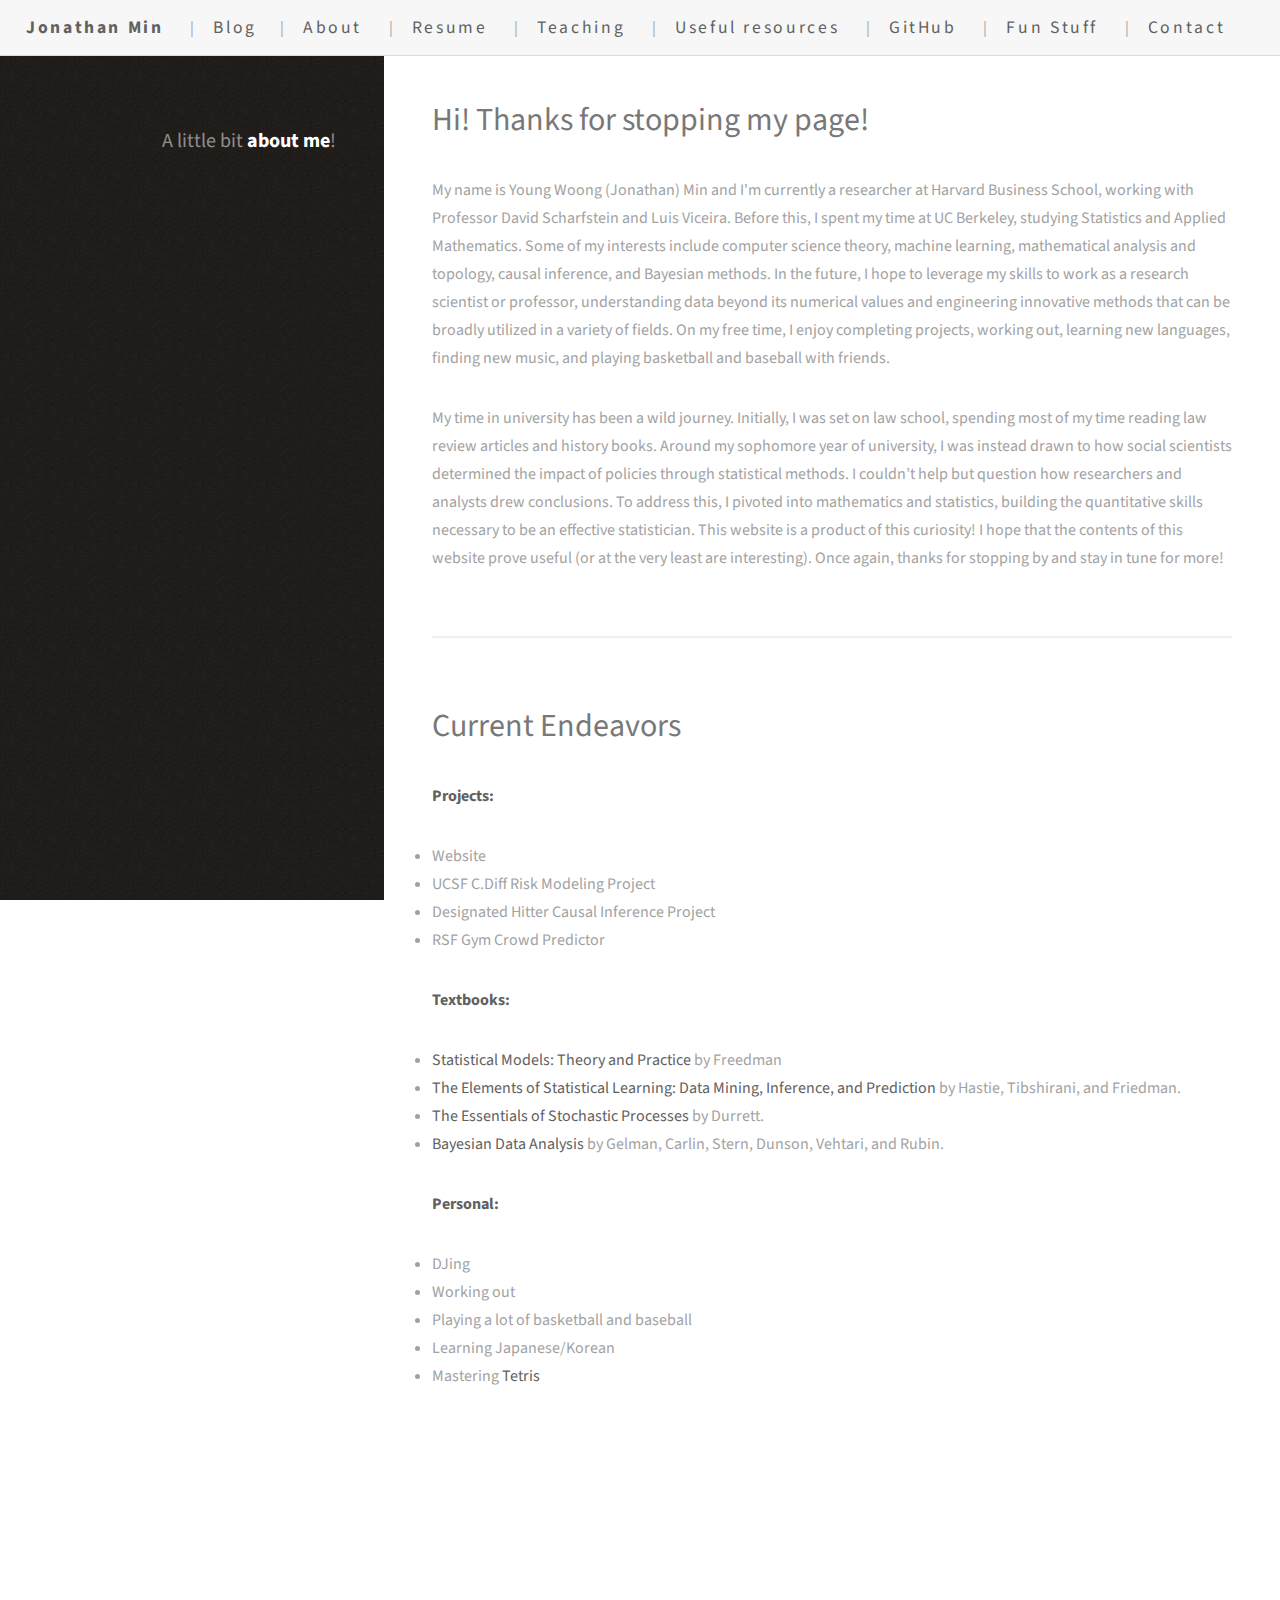
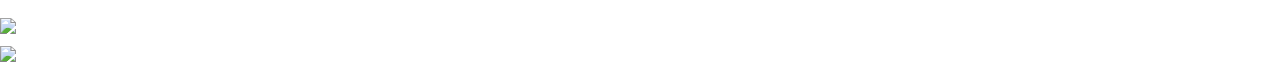
==== commit 18fa82fa: "Updated about.html" ====
--- a/about.html
+++ b/about.html
@@ -99,7 +99,17 @@
 						</header>
 						
 
-<p>My name is Young Woong (Jonathan) Min and I'm currently a fourth-year at UC Berkeley studying Statistics and Applied Mathematics. I am passionate in developing flexible, stable statistical models that can be safely applied across many use-cases, improving the quality of real-world models which affect millions of people. In the future, I hope to leverage my skills to work in statistical research, understanding data beyond its numerical values and engineering innovative methods that can be broadly utilized in a variety of fields. On my free time, I enjoy working on independent projects, working out, learning new languages, exploring music, and playing basketball and baseball with friends.</p><p>My time in university has been a wild journey. Initially, I was set on law school, spending most of my time reading law review articles and history books. Around my sophomore year of university, I was instead drawn to how social scientists determined the impact of policies through statistical methods. I couldn’t help but question how researchers and analysts drew conclusions. To address this, I pivoted into mathematics and statistics, building the quantitative skills necessary to be an effective statistician. This website is a product of this curiosity! I hope that the contents of this website prove useful (or at the very least are interesting). Once again, thanks for stopping by and stay in tune for more!
+<p>My name is Young Woong (Jonathan) Min and I'm currently a researcher at Harvard Business School, working with Professor David Scharfstein and Luis Viceira. 
+	Before this, I spent my time at UC Berkeley, studying Statistics and Applied Mathematics. Some of my interests include computer science theory, machine learning, mathematical analysis and topology,
+	causal inference, and Bayesian methods. In the future, I hope to leverage my skills to work as a research scientist or professor, understanding data beyond its numerical values and engineering 
+	innovative methods that can be broadly utilized in a variety of fields. On my free time, I enjoy completing projects, working out, learning new languages, finding new music, and playing basketball and baseball with friends.</p>
+	
+	<p>My time in university has been a wild journey. Initially, I was set on law school, spending most of my time reading law review articles and 
+		history books. Around my sophomore year of university, I was instead drawn to how social scientists determined the impact of policies 
+		through statistical methods. I couldn’t help but question how researchers and analysts drew conclusions. To address this, I pivoted into 
+		mathematics and statistics, building the quantitative skills necessary to be an effective statistician. This website is a product of 
+		this curiosity! I hope that the contents of this website prove useful (or at the very least are interesting). Once again, thanks 
+		for stopping by and stay in tune for more!
 
 </p>
 						
@@ -136,8 +146,8 @@
 
 					<p><strong>Textbooks:</strong>
 </p><li><a href="https://www.amazon.com/Statistical-Models-Practice-David-Freedman/dp/0521743850">Statistical Models: Theory and Practice</a> by Freedman</li><li><a href="https://www.amazon.com/Elements-Statistical-Learning-Prediction-Statistics/dp/0387848576/ref=sr_1_1?crid=2HDVPHZSC4AVC&amp;keywords=elements+of+statistical+learning&amp;qid=1651897131&amp;s=books&amp;sprefix=elements+of+statistical+learnin%2Cstripbooks%2C122&amp;sr=1-1">The Elements of Statistical Learning: Data Mining, Inference, and Prediction</a> by Hastie, Tibshirani, and Friedman.</li><li><a href="https://www.amazon.com/Essentials-Stochastic-Processes-Springer-Statistics/dp/331945613X/ref=sr_1_1?crid=3B8TUM14LI7RO&amp;keywords=durrett+stochastic&amp;qid=1652243275&amp;sprefix=durrett+stochastic%2Caps%2C164&amp;sr=8-1">The Essentials of Stochastic Processes</a> by Durrett.</li><li><a href="http://www.stat.columbia.edu/~gelman/book/">Bayesian Data Analysis</a> by Gelman, Carlin, Stern, Dunson, Vehtari, and Rubin.</li><p></p><p><strong>Personal:</strong>
-</p><li>Practicing guitar</li>
-<li>Working out (currently cutting)</li>
+</p><li>DJing</li>
+<li>Working out</li>
 <li>Playing a lot of basketball and baseball<li>Learning Japanese/Korean</li></li><li>Mastering <a href="https://harddrop.com/wiki/Tetris_Wiki">Tetris</a></li><p></p></section></div><footer id="footer">
 				<div class="inner">
 					<ul class="icons">
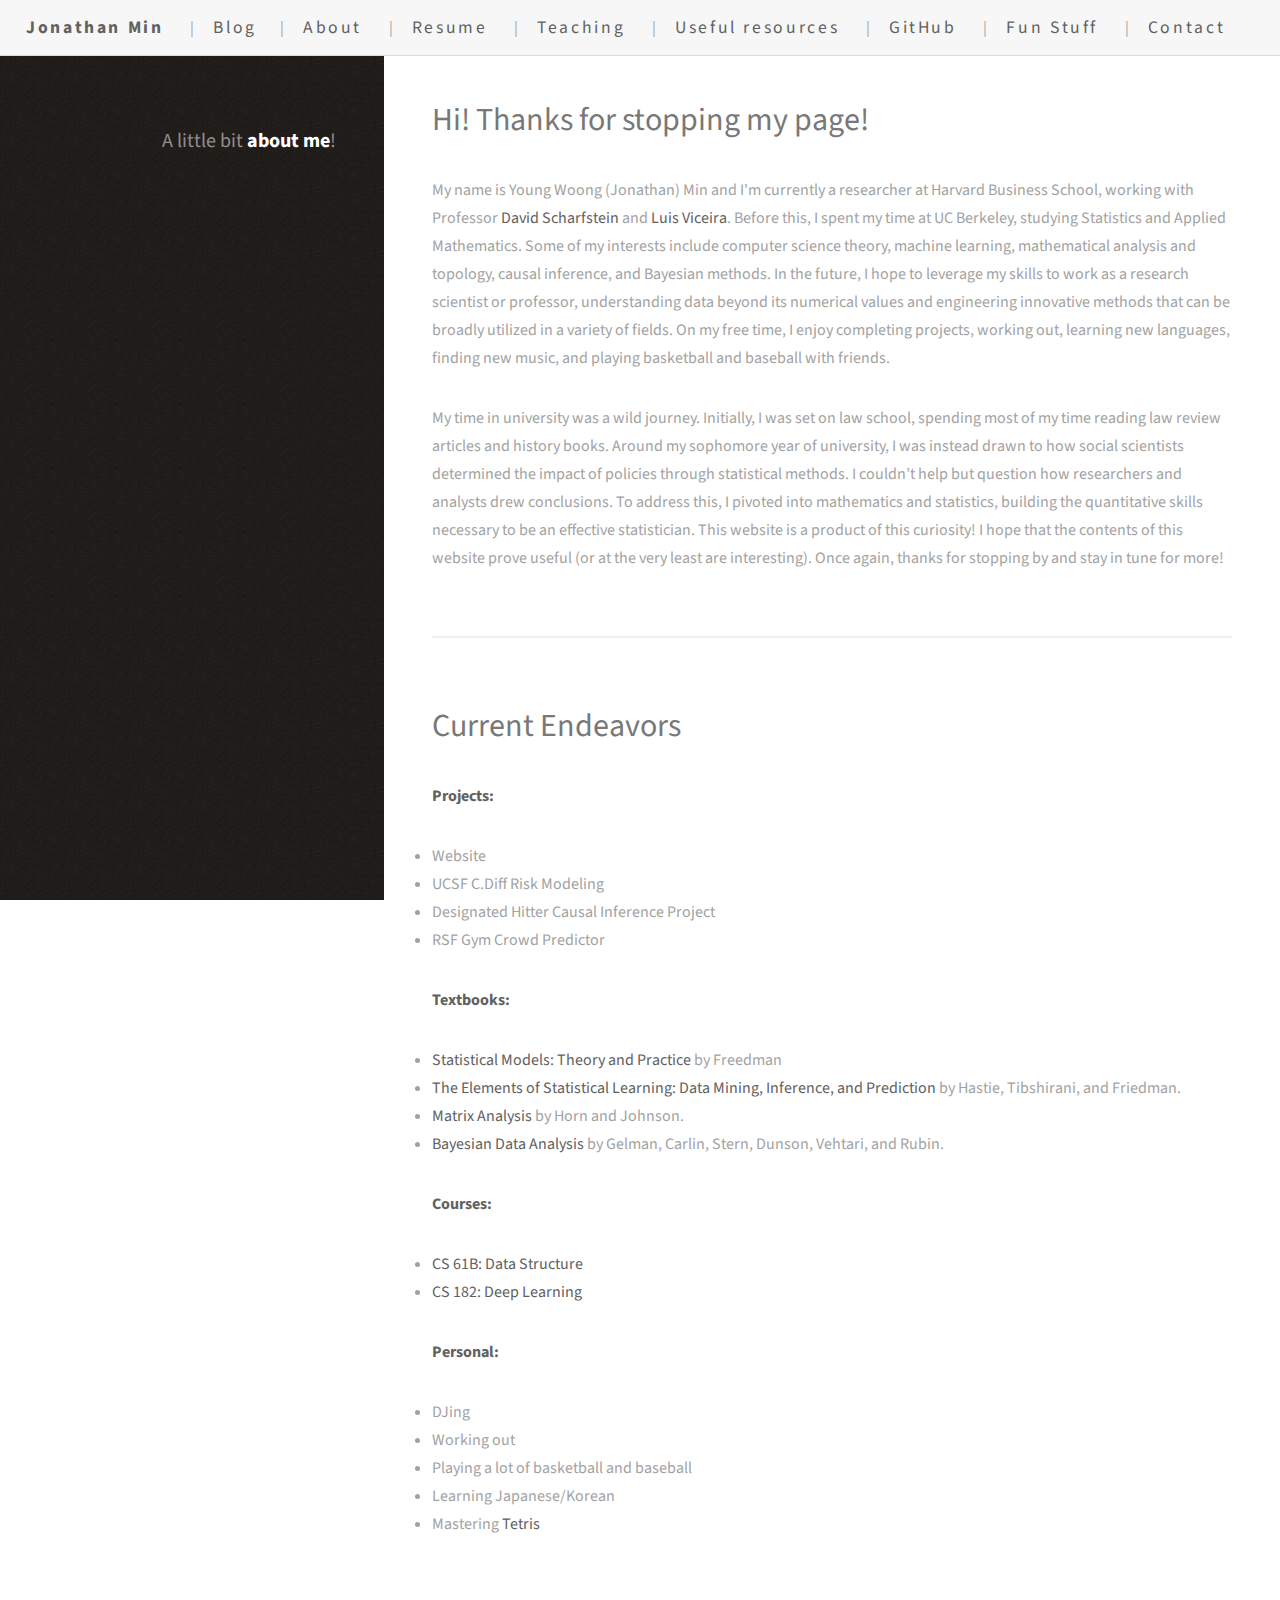
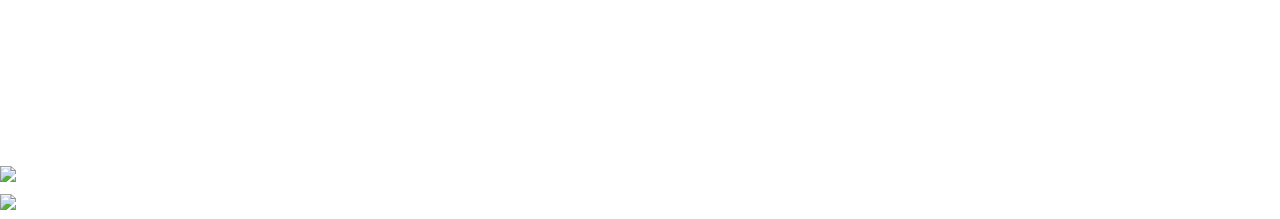
==== commit 23711eda: "Updated about.html and about.html" ====
--- a/about.html
+++ b/about.html
@@ -92,19 +92,16 @@
     </nav>
     
 </header>
-<section id="one">
-						<header class="major">
-							<h2>Hi! Thanks for stopping my page!
-</h2>
+<section id="one"><header class="major"><h2>Hi! Thanks for stopping my page!</h2>
 						</header>
 						
 
-<p>My name is Young Woong (Jonathan) Min and I'm currently a researcher at Harvard Business School, working with Professor David Scharfstein and Luis Viceira. 
-	Before this, I spent my time at UC Berkeley, studying Statistics and Applied Mathematics. Some of my interests include computer science theory, machine learning, mathematical analysis and topology,
-	causal inference, and Bayesian methods. In the future, I hope to leverage my skills to work as a research scientist or professor, understanding data beyond its numerical values and engineering 
+<p>My name is Young Woong (Jonathan) Min and I'm currently a researcher at Harvard Business School, working with Professor <a href = "https://www.hbs.edu/faculty/Pages/profile.aspx?facId=13567">David Scharfstein</a> 
+	and <a>Luis Viceira</a href ="https://www.hbs.edu/faculty/Pages/profile.aspx?facId=6604" >. Before this, I spent my time at UC Berkeley, studying Statistics and Applied Mathematics. 
+	Some of my interests include computer science theory, machine learning, mathematical analysis and topology, causal inference, and Bayesian methods. In the future, I hope to leverage my skills to work as a research scientist or professor, understanding data beyond its numerical values and engineering 
 	innovative methods that can be broadly utilized in a variety of fields. On my free time, I enjoy completing projects, working out, learning new languages, finding new music, and playing basketball and baseball with friends.</p>
 	
-	<p>My time in university has been a wild journey. Initially, I was set on law school, spending most of my time reading law review articles and 
+	<p>My time in university was a wild journey. Initially, I was set on law school, spending most of my time reading law review articles and 
 		history books. Around my sophomore year of university, I was instead drawn to how social scientists determined the impact of policies 
 		through statistical methods. I couldn’t help but question how researchers and analysts drew conclusions. To address this, I pivoted into 
 		mathematics and statistics, building the quantitative skills necessary to be an effective statistician. This website is a product of 
@@ -128,27 +125,37 @@
 
 			<section id="two">
 						<header class="major">
-							<h2>Current Endeavors
-</h2>
+<h2>Current Endeavors</h2>
 						</header>
 						
 
-<p><strong>Projects:</strong></p><li>Website</li>
-<li>UCSF C.Diff Risk Modeling Project</li>
-<li>Designated Hitter Causal Inference Project<li>RSF Gym Crowd Predictor</li></li>
+<p><strong>Projects:</strong></p>
+	<li>Website</li>
+	<li>UCSF C.Diff Risk Modeling</li>
+	<li>Designated Hitter Causal Inference Project</li>
+	<li>RSF Gym Crowd Predictor</li>
 
 <p></p>
 
 <p></p>
+<p><strong>Textbooks:</strong></p>
+	<li><a href="https://www.amazon.com/Statistical-Models-Practice-David-Freedman/dp/0521743850">Statistical Models: Theory and Practice</a> by Freedman</li>
+	<li><a href="https://www.amazon.com/Elements-Statistical-Learning-Prediction-Statistics/dp/0387848576/ref=sr_1_1?crid=2HDVPHZSC4AVC&amp;keywords=elements+of+statistical+learning&amp;qid=1651897131&amp;s=books&amp;sprefix=elements+of+statistical+learnin%2Cstripbooks%2C122&amp;sr=1-1">The Elements of Statistical Learning: Data Mining, Inference, and Prediction</a> by Hastie, Tibshirani, and Friedman.</li>
+	<li><a href="https://www.amazon.com/Matrix-Analysis-Second-Roger-Horn/dp/0521548233">Matrix Analysis</a> by Horn and Johnson.</li>
+	<li><a href="http://www.stat.columbia.edu/~gelman/book/">Bayesian Data Analysis</a> by Gelman, Carlin, Stern, Dunson, Vehtari, and Rubin.</li>
+<p></p>
 
-						
-
-
-					<p><strong>Textbooks:</strong>
-</p><li><a href="https://www.amazon.com/Statistical-Models-Practice-David-Freedman/dp/0521743850">Statistical Models: Theory and Practice</a> by Freedman</li><li><a href="https://www.amazon.com/Elements-Statistical-Learning-Prediction-Statistics/dp/0387848576/ref=sr_1_1?crid=2HDVPHZSC4AVC&amp;keywords=elements+of+statistical+learning&amp;qid=1651897131&amp;s=books&amp;sprefix=elements+of+statistical+learnin%2Cstripbooks%2C122&amp;sr=1-1">The Elements of Statistical Learning: Data Mining, Inference, and Prediction</a> by Hastie, Tibshirani, and Friedman.</li><li><a href="https://www.amazon.com/Essentials-Stochastic-Processes-Springer-Statistics/dp/331945613X/ref=sr_1_1?crid=3B8TUM14LI7RO&amp;keywords=durrett+stochastic&amp;qid=1652243275&amp;sprefix=durrett+stochastic%2Caps%2C164&amp;sr=8-1">The Essentials of Stochastic Processes</a> by Durrett.</li><li><a href="http://www.stat.columbia.edu/~gelman/book/">Bayesian Data Analysis</a> by Gelman, Carlin, Stern, Dunson, Vehtari, and Rubin.</li><p></p><p><strong>Personal:</strong>
-</p><li>DJing</li>
-<li>Working out</li>
-<li>Playing a lot of basketball and baseball<li>Learning Japanese/Korean</li></li><li>Mastering <a href="https://harddrop.com/wiki/Tetris_Wiki">Tetris</a></li><p></p></section></div><footer id="footer">
+<p><strong>Courses:</strong></p>
+	<li><a href="https://sp23.datastructur.es/">CS 61B: Data Structure</a></li>
+	<li><a href="https://cs182sp21.github.io/">CS 182: Deep Learning</a></li>
+<p></p>
+<p><strong>Personal:</strong></p>
+	<li>DJing</li>
+	<li>Working out</li>
+	<li>Playing a lot of basketball and baseball</li>
+	<li>Learning Japanese/Korean</li>
+	<li>Mastering <a href="https://harddrop.com/wiki/Tetris_Wiki">Tetris</a></li>
+<p></p></section></div><footer id="footer">
 				<div class="inner">
 					<ul class="icons">
 						<li><a href="https://github.com/jmin111301" class="icon brands fa-github"><span class="label">Github</span></a></li>
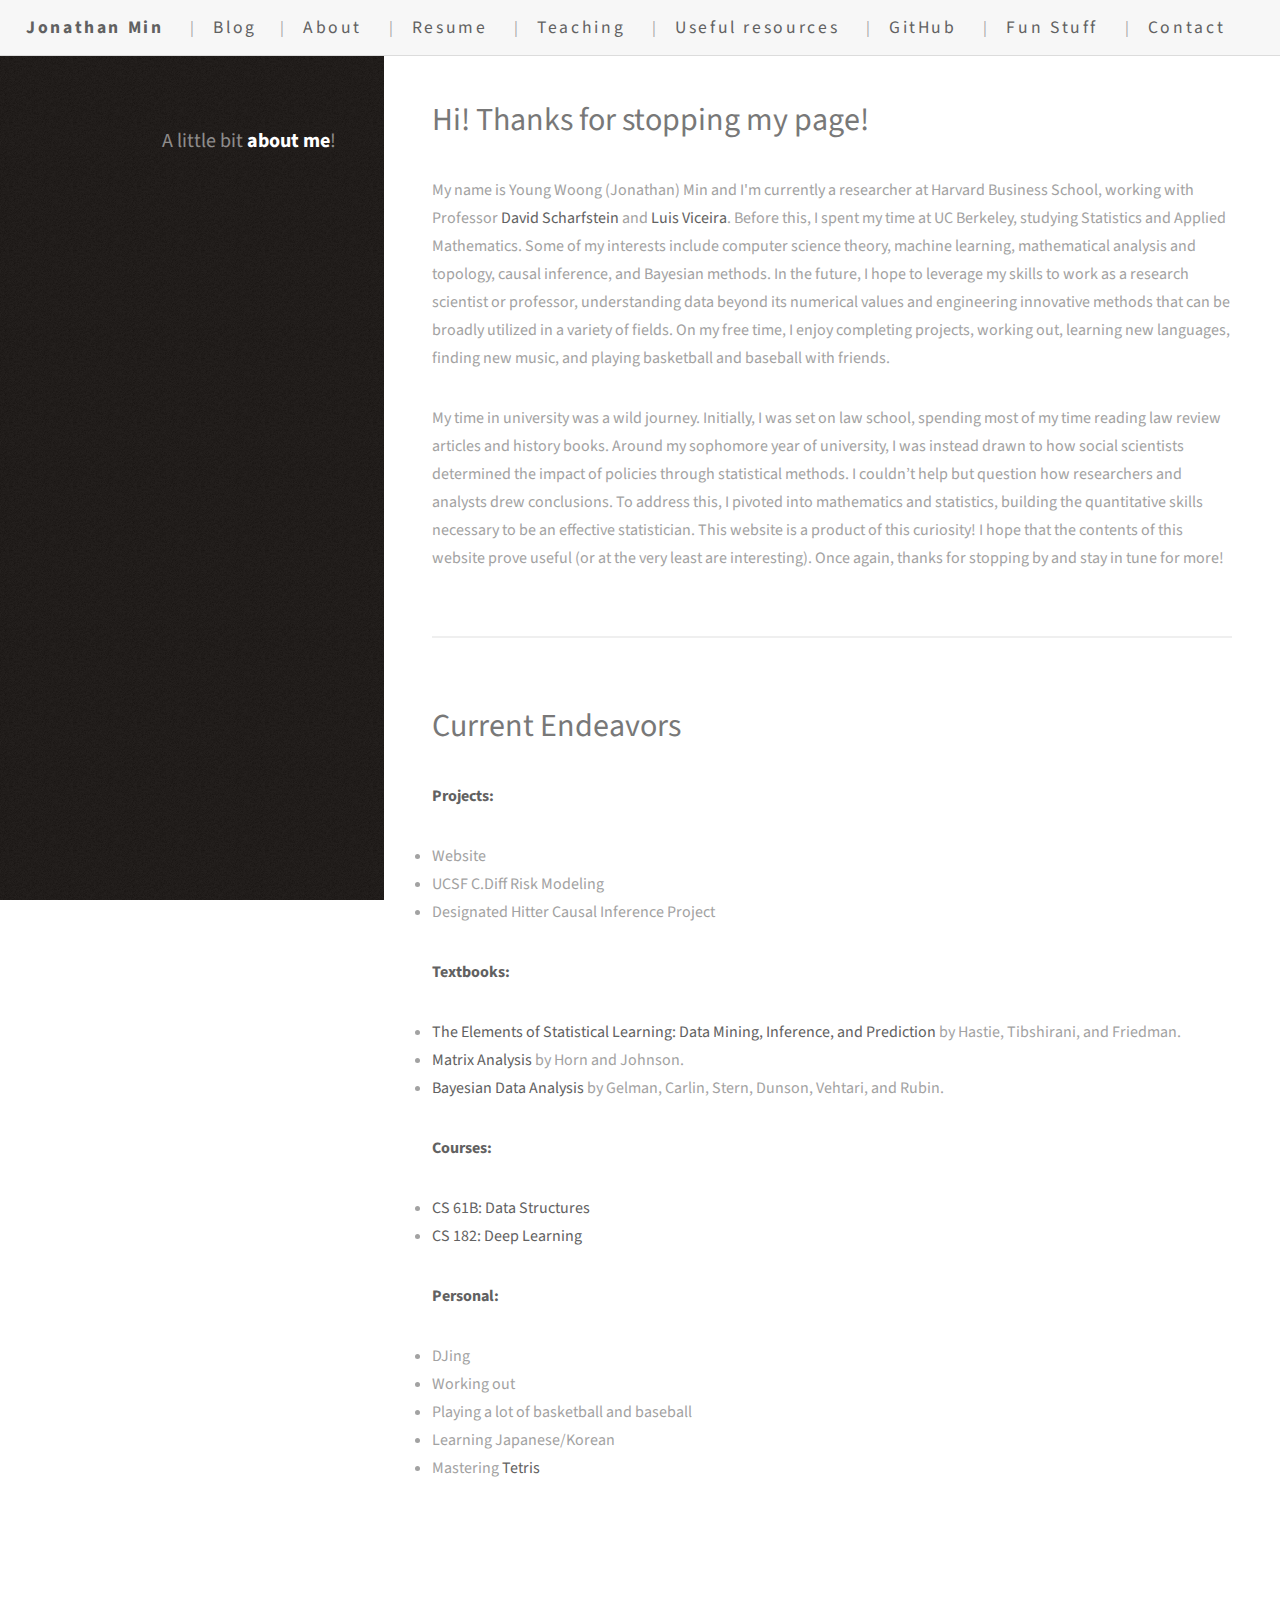
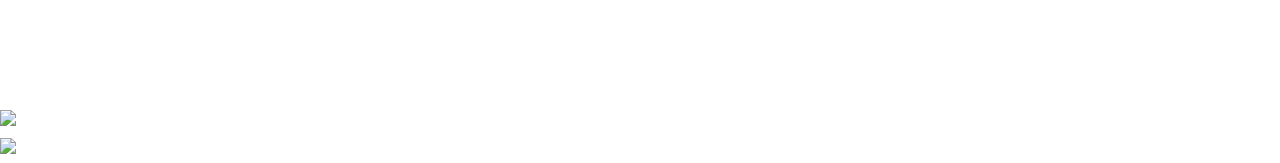
==== commit 51b9fd92: "Updated about me" ====
--- a/about.html
+++ b/about.html
@@ -97,7 +97,7 @@
 						
 
 <p>My name is Young Woong (Jonathan) Min and I'm currently a researcher at Harvard Business School, working with Professor <a href = "https://www.hbs.edu/faculty/Pages/profile.aspx?facId=13567">David Scharfstein</a> 
-	and <a>Luis Viceira</a href ="https://www.hbs.edu/faculty/Pages/profile.aspx?facId=6604" >. Before this, I spent my time at UC Berkeley, studying Statistics and Applied Mathematics. 
+	and <a href ="https://www.hbs.edu/faculty/Pages/profile.aspx?facId=6604">Luis Viceira</a>. Before this, I spent my time at UC Berkeley, studying Statistics and Applied Mathematics. 
 	Some of my interests include computer science theory, machine learning, mathematical analysis and topology, causal inference, and Bayesian methods. In the future, I hope to leverage my skills to work as a research scientist or professor, understanding data beyond its numerical values and engineering 
 	innovative methods that can be broadly utilized in a variety of fields. On my free time, I enjoy completing projects, working out, learning new languages, finding new music, and playing basketball and baseball with friends.</p>
 	
@@ -133,20 +133,18 @@
 	<li>Website</li>
 	<li>UCSF C.Diff Risk Modeling</li>
 	<li>Designated Hitter Causal Inference Project</li>
-	<li>RSF Gym Crowd Predictor</li>
 
 <p></p>
 
 <p></p>
 <p><strong>Textbooks:</strong></p>
-	<li><a href="https://www.amazon.com/Statistical-Models-Practice-David-Freedman/dp/0521743850">Statistical Models: Theory and Practice</a> by Freedman</li>
 	<li><a href="https://www.amazon.com/Elements-Statistical-Learning-Prediction-Statistics/dp/0387848576/ref=sr_1_1?crid=2HDVPHZSC4AVC&amp;keywords=elements+of+statistical+learning&amp;qid=1651897131&amp;s=books&amp;sprefix=elements+of+statistical+learnin%2Cstripbooks%2C122&amp;sr=1-1">The Elements of Statistical Learning: Data Mining, Inference, and Prediction</a> by Hastie, Tibshirani, and Friedman.</li>
 	<li><a href="https://www.amazon.com/Matrix-Analysis-Second-Roger-Horn/dp/0521548233">Matrix Analysis</a> by Horn and Johnson.</li>
 	<li><a href="http://www.stat.columbia.edu/~gelman/book/">Bayesian Data Analysis</a> by Gelman, Carlin, Stern, Dunson, Vehtari, and Rubin.</li>
 <p></p>
 
 <p><strong>Courses:</strong></p>
-	<li><a href="https://sp23.datastructur.es/">CS 61B: Data Structure</a></li>
+	<li><a href="https://sp23.datastructur.es/">CS 61B: Data Structures</a></li>
 	<li><a href="https://cs182sp21.github.io/">CS 182: Deep Learning</a></li>
 <p></p>
 <p><strong>Personal:</strong></p>
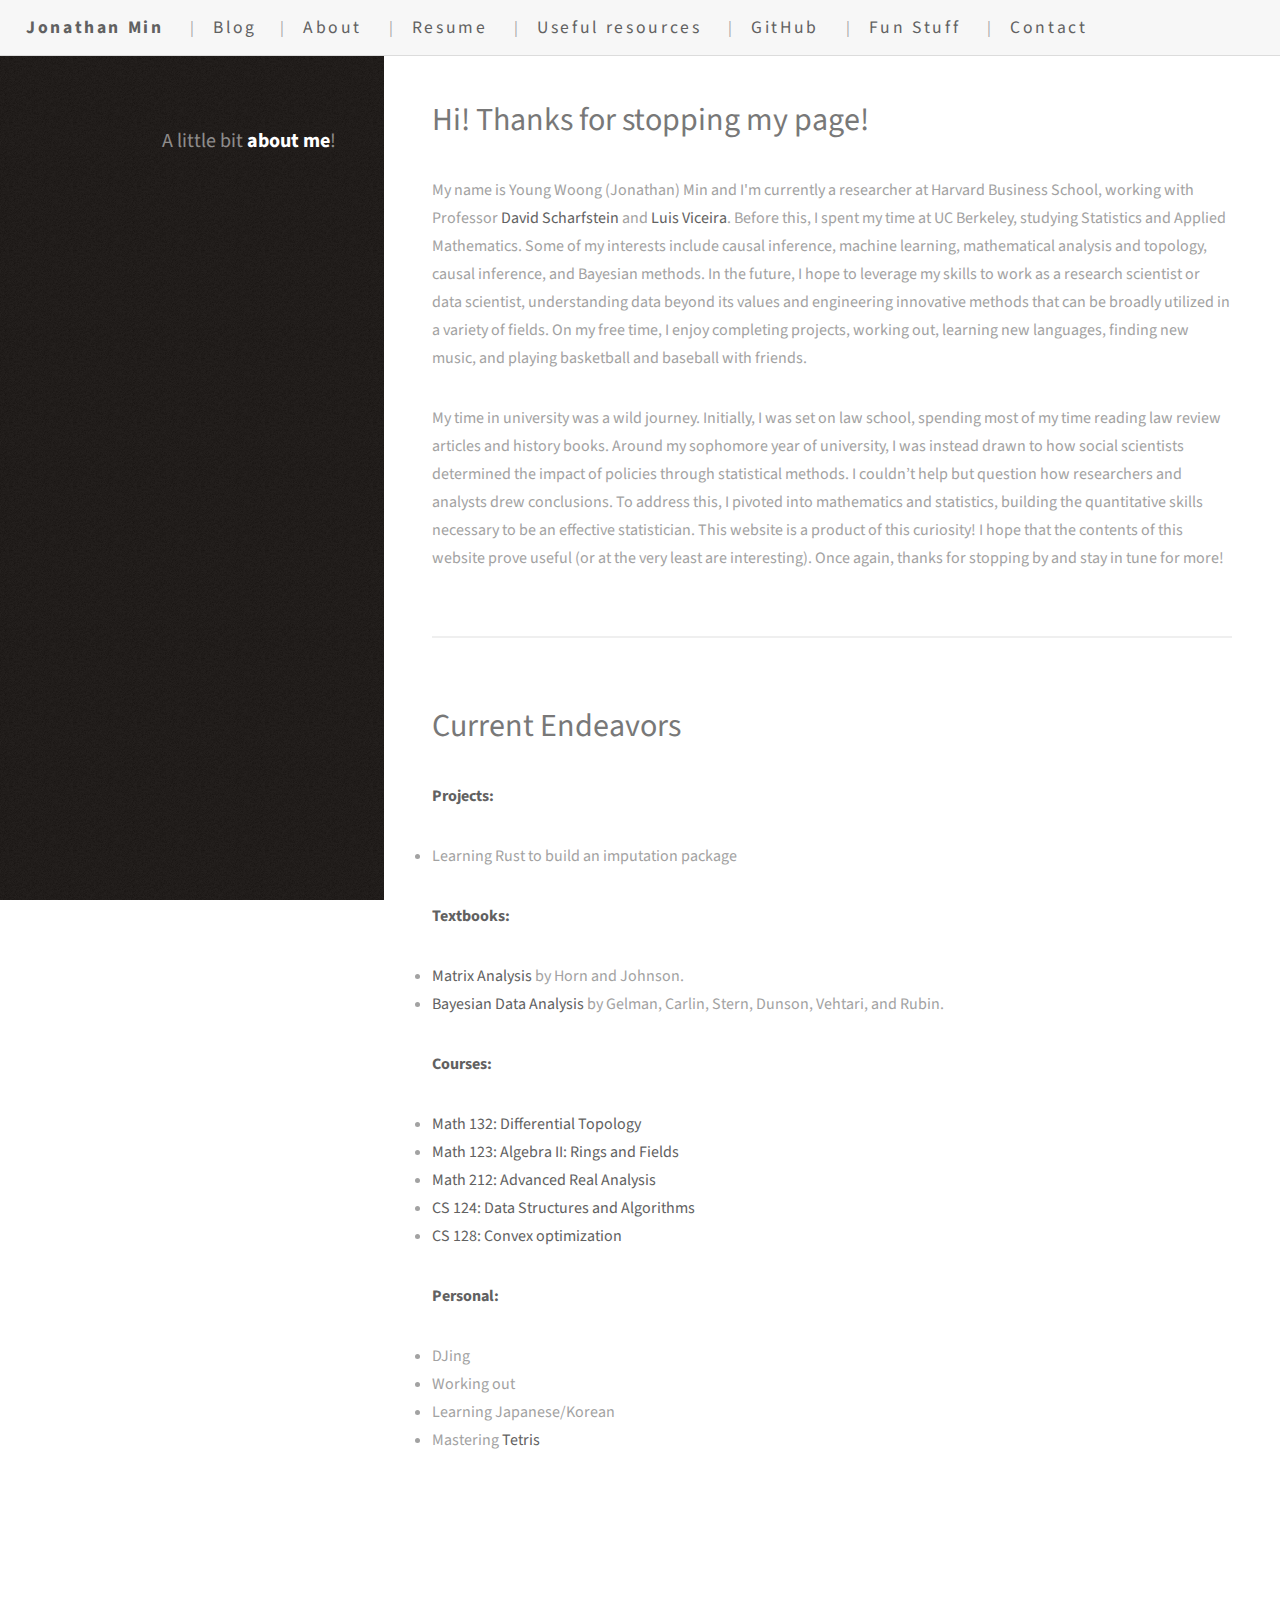
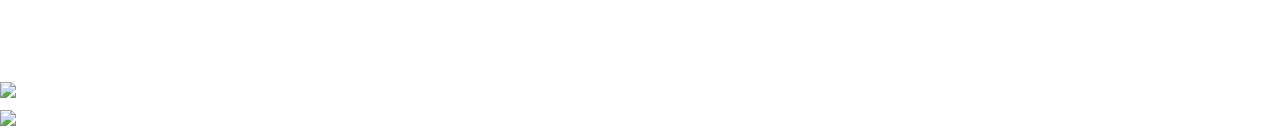
==== commit d5906b0f: "Adjusted 'about me' section" ====
--- a/about.html
+++ b/about.html
@@ -56,21 +56,16 @@
                              Resume
                     </a>
                 </li>
-            
-                <li>
+                <!-- <li>
                     <a href="/teaching.html">
                         Teaching
                     </a>
-                </li>
-            
-                
-            
+                </li> -->
                 <li>
                     <a href="/resources.html">
                         Useful resources
                     </a>
                 </li>
-            
                 <li>
                     <a href="https://github.com/jmin111301">
                         GitHub
@@ -98,7 +93,8 @@
 
 <p>My name is Young Woong (Jonathan) Min and I'm currently a researcher at Harvard Business School, working with Professor <a href = "https://www.hbs.edu/faculty/Pages/profile.aspx?facId=13567">David Scharfstein</a> 
 	and <a href ="https://www.hbs.edu/faculty/Pages/profile.aspx?facId=6604">Luis Viceira</a>. Before this, I spent my time at UC Berkeley, studying Statistics and Applied Mathematics. 
-	Some of my interests include computer science theory, machine learning, mathematical analysis and topology, causal inference, and Bayesian methods. In the future, I hope to leverage my skills to work as a research scientist or professor, understanding data beyond its numerical values and engineering 
+	Some of my interests include causal inference, machine learning, mathematical analysis and topology, causal inference, and Bayesian methods. In the future, I hope to leverage my 
+	skills to work as a research scientist or data scientist, understanding data beyond its values and engineering 
 	innovative methods that can be broadly utilized in a variety of fields. On my free time, I enjoy completing projects, working out, learning new languages, finding new music, and playing basketball and baseball with friends.</p>
 	
 	<p>My time in university was a wild journey. Initially, I was set on law school, spending most of my time reading law review articles and 
@@ -130,27 +126,26 @@
 						
 
 <p><strong>Projects:</strong></p>
-	<li>Website</li>
-	<li>UCSF C.Diff Risk Modeling</li>
-	<li>Designated Hitter Causal Inference Project</li>
+	<li>Learning Rust to build an imputation package</li>
 
 <p></p>
 
 <p></p>
 <p><strong>Textbooks:</strong></p>
-	<li><a href="https://www.amazon.com/Elements-Statistical-Learning-Prediction-Statistics/dp/0387848576/ref=sr_1_1?crid=2HDVPHZSC4AVC&amp;keywords=elements+of+statistical+learning&amp;qid=1651897131&amp;s=books&amp;sprefix=elements+of+statistical+learnin%2Cstripbooks%2C122&amp;sr=1-1">The Elements of Statistical Learning: Data Mining, Inference, and Prediction</a> by Hastie, Tibshirani, and Friedman.</li>
 	<li><a href="https://www.amazon.com/Matrix-Analysis-Second-Roger-Horn/dp/0521548233">Matrix Analysis</a> by Horn and Johnson.</li>
 	<li><a href="http://www.stat.columbia.edu/~gelman/book/">Bayesian Data Analysis</a> by Gelman, Carlin, Stern, Dunson, Vehtari, and Rubin.</li>
 <p></p>
 
 <p><strong>Courses:</strong></p>
-	<li><a href="https://sp23.datastructur.es/">CS 61B: Data Structures</a></li>
-	<li><a href="https://cs182sp21.github.io/">CS 182: Deep Learning</a></li>
+	<li><a href="https://courses.my.harvard.edu/psp/courses/EMPLOYEE/EMPL/h/?tab=HU_CLASS_SEARCH&SearchReqJSON=%7B%22ExcludeBracketed%22%3Atrue%2C%22Exclude300%22%3Afalse%2C%22PageSize%22%3A%22%22%2C%22TopN%22%3A%22%22%2C%22PageNumber%22%3A1%2C%22SortOrder%22%3A%5B%22SCORE%22%5D%2C%22Facets%22%3A%5B%5D%2C%22SaveRecent%22%3Atrue%2C%22CombineClassSections%22%3Atrue%2C%22SearchText%22%3A%22math%20132%22%7D">Math 132: Differential Topology</a></li>
+	<li><a href="https://courses.my.harvard.edu/psp/courses/EMPLOYEE/EMPL/h/?tab=HU_CLASS_SEARCH&SearchReqJSON=%7B%22ExcludeBracketed%22%3Atrue%2C%22Exclude300%22%3Afalse%2C%22PageSize%22%3A%22%22%2C%22TopN%22%3A%22%22%2C%22PageNumber%22%3A1%2C%22SortOrder%22%3A%5B%22SCORE%22%5D%2C%22Facets%22%3A%5B%5D%2C%22SaveRecent%22%3Atrue%2C%22CombineClassSections%22%3Atrue%2C%22SearchText%22%3A%22math%20123%22%7D">Math 123: Algebra II: Rings and Fields</a></li>
+	<li><a href="https://courses.my.harvard.edu/psp/courses/EMPLOYEE/EMPL/h/?tab=HU_CLASS_SEARCH&SearchReqJSON=%7B%22ExcludeBracketed%22%3Atrue%2C%22Exclude300%22%3Afalse%2C%22PageSize%22%3A%22%22%2C%22TopN%22%3A%22%22%2C%22PageNumber%22%3A1%2C%22SortOrder%22%3A%5B%22SCORE%22%5D%2C%22Facets%22%3A%5B%5D%2C%22SaveRecent%22%3Atrue%2C%22CombineClassSections%22%3Atrue%2C%22SearchText%22%3A%22math%20212%22%7D">Math 212: Advanced Real Analysis</a></li>
+	<li><a href="https://courses.my.harvard.edu/psp/courses/EMPLOYEE/EMPL/h/?tab=HU_CLASS_SEARCH&SearchReqJSON=%7B%22ExcludeBracketed%22%3Atrue%2C%22Exclude300%22%3Afalse%2C%22PageSize%22%3A%22%22%2C%22TopN%22%3A%22%22%2C%22PageNumber%22%3A1%2C%22SortOrder%22%3A%5B%22SCORE%22%5D%2C%22Facets%22%3A%5B%5D%2C%22SaveRecent%22%3Atrue%2C%22CombineClassSections%22%3Atrue%2C%22SearchText%22%3A%22cs%20124%22%7D">CS 124: Data Structures and Algorithms</a></li>
+	<li><a href="https://courses.my.harvard.edu/psp/courses/EMPLOYEE/EMPL/h/?tab=HU_CLASS_SEARCH&SearchReqJSON=%7B%22ExcludeBracketed%22%3Atrue%2C%22Exclude300%22%3Afalse%2C%22PageSize%22%3A%22%22%2C%22TopN%22%3A%22%22%2C%22PageNumber%22%3A1%2C%22SortOrder%22%3A%5B%22SCORE%22%5D%2C%22Facets%22%3A%5B%5D%2C%22SaveRecent%22%3Atrue%2C%22CombineClassSections%22%3Atrue%2C%22SearchText%22%3A%22cs%20128%22%7D">CS 128: Convex optimization</a></li>
 <p></p>
 <p><strong>Personal:</strong></p>
 	<li>DJing</li>
 	<li>Working out</li>
-	<li>Playing a lot of basketball and baseball</li>
 	<li>Learning Japanese/Korean</li>
 	<li>Mastering <a href="https://harddrop.com/wiki/Tetris_Wiki">Tetris</a></li>
 <p></p></section></div><footer id="footer">
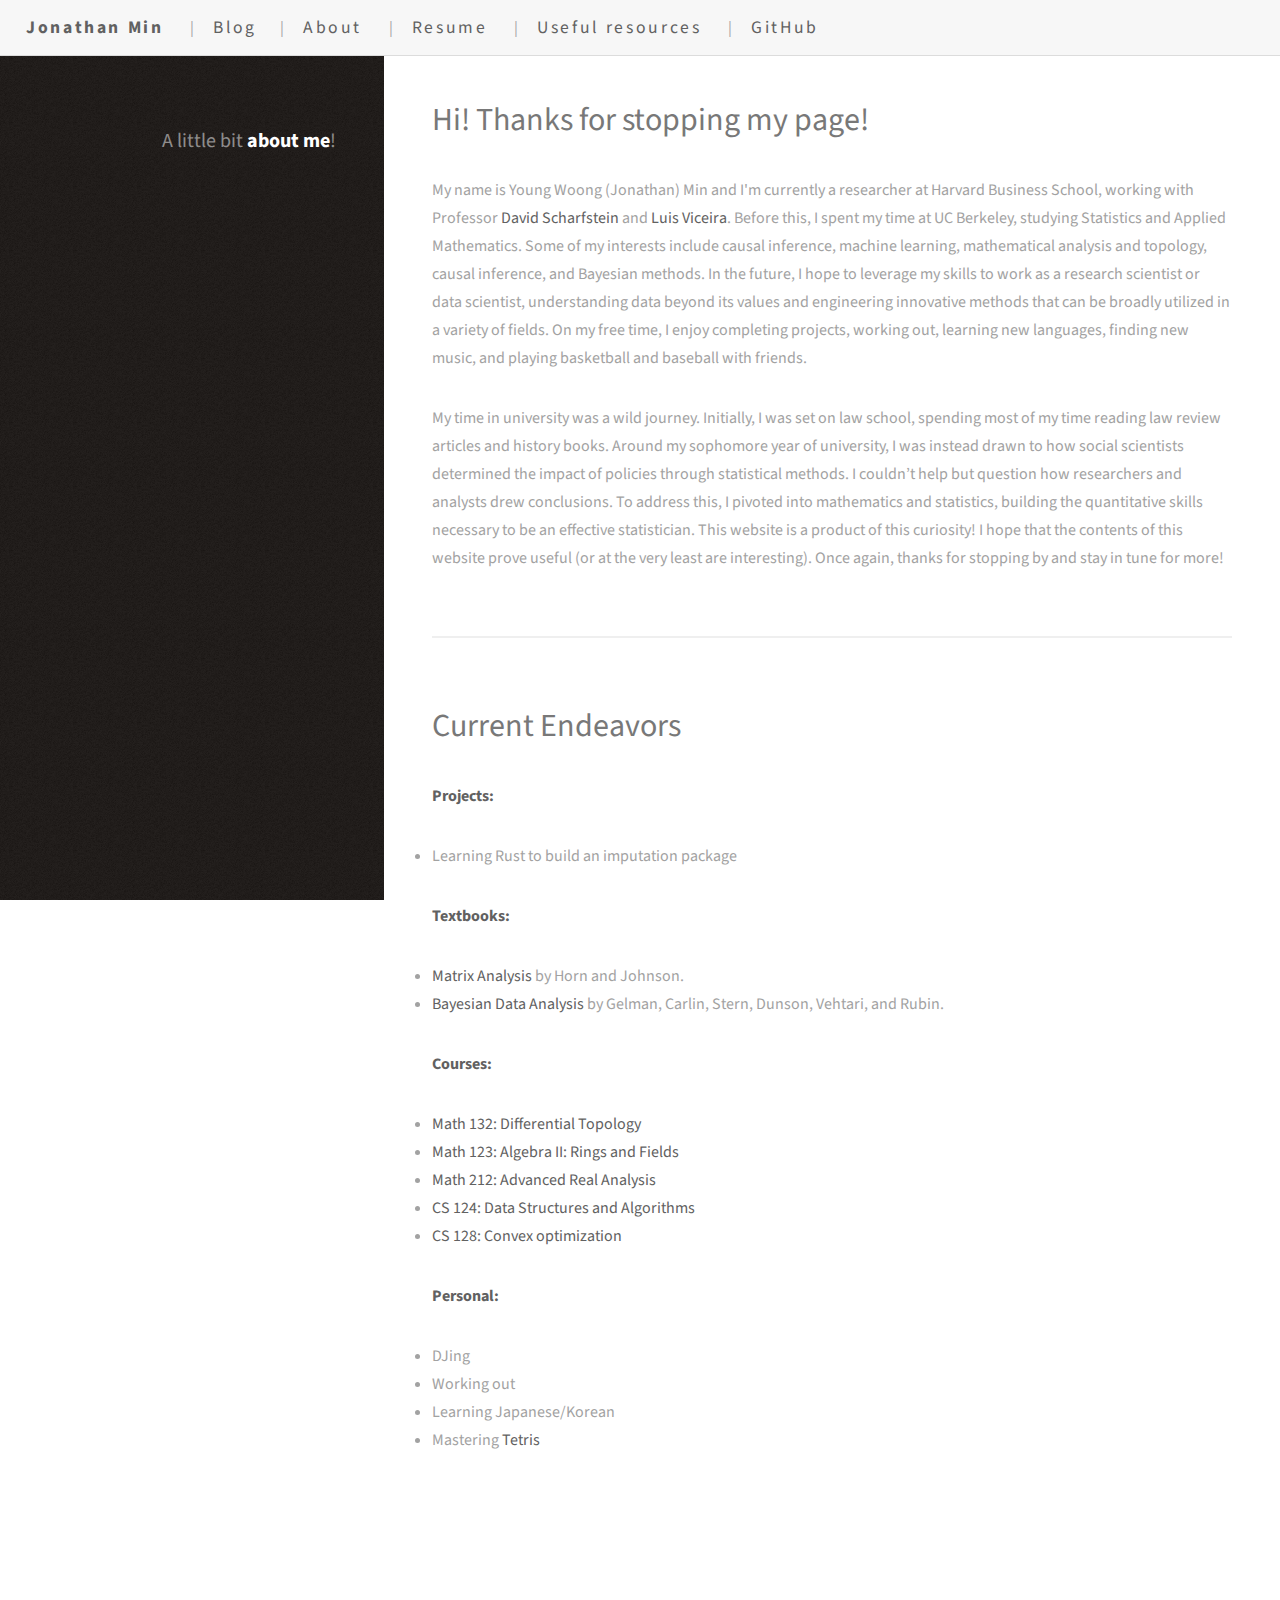
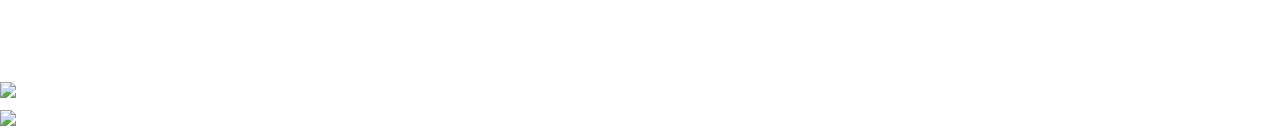
==== commit 34dd50b3: "Changes to website structure" ====
--- a/about.html
+++ b/about.html
@@ -41,16 +41,12 @@
                     </a>
                 </li><li>
                     <a href="/blog.html">Blog</a>
-                </li>
-            
-                
-            
+                </li>            
                 <li>
                     <a href="/about.html">
                         About
                     </a>
                 </li>
-            
                 <li>
                     <a href="assets/Resume.pdf">
                              Resume
@@ -70,19 +66,7 @@
                     <a href="https://github.com/jmin111301">
                         GitHub
                     </a>
-                </li>
-<li>
-                    <a href="/fun.html">
-                        Fun Stuff
-                    </a>
-                </li>
-            
-                <li>
-                    <a href="/contact.html">
-                        Contact
-                    </a>
-                </li>
-            
+                </li>          
         </ul>
     </nav>
     
